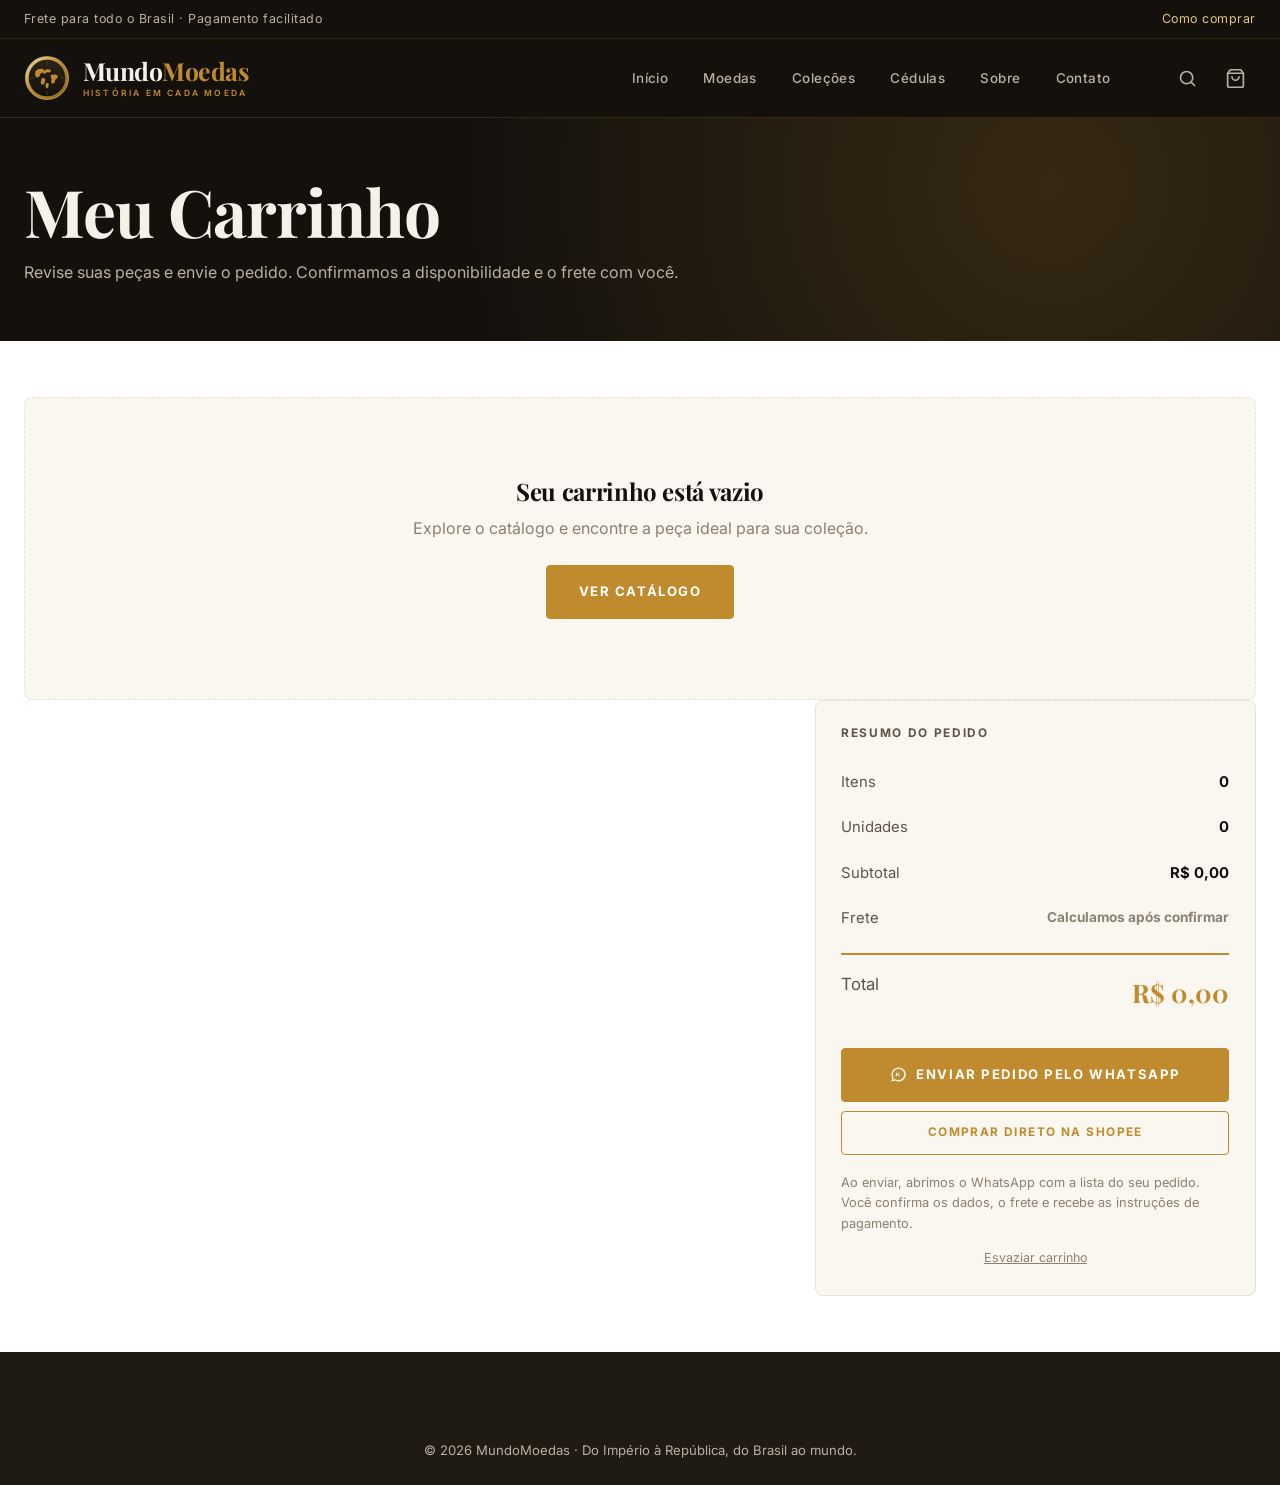
==== carrinho.html @ 14a1c837 "MundoMoedas: novo site completo (identidade visual, catalogo, carrinho, SEO)" ====
<!DOCTYPE html>
<html lang="pt-BR">
<head>
<meta charset="UTF-8">
<meta name="viewport" content="width=device-width, initial-scale=1.0">
<title>Meu Carrinho — MundoMoedas</title>
<meta name="description" content="Revise suas peças selecionadas e envie seu pedido pelo WhatsApp.">
<meta name="robots" content="noindex, follow">
<link rel="icon" href="assets/images/logo.svg" type="image/svg+xml">
<link rel="stylesheet" href="css/style.css">
<link rel="preconnect" href="https://fonts.googleapis.com">
<link rel="preconnect" href="https://fonts.gstatic.com" crossorigin>
<link href="https://fonts.googleapis.com/css2?family=Playfair+Display:wght@400;600;700;800&family=Inter:wght@400;500;600;700&display=swap" rel="stylesheet">
<style>
  .cart-wrap { display:grid; grid-template-columns: 1.7fr 1fr; gap:2.5rem; align-items:start; }
  @media (max-width:900px){ .cart-wrap { grid-template-columns:1fr; } }

  .ci { display:grid; grid-template-columns:110px 1fr auto; gap:1.25rem; padding:1.25rem 0; border-bottom:1px solid var(--border); align-items:center; }
  @media (max-width:600px){ .ci { grid-template-columns:80px 1fr; } .ci__p { grid-column:1/-1; display:flex; justify-content:space-between; align-items:center; gap:1rem; } }

  .ci__img { width:110px; height:110px; background:var(--cream); border:1px solid var(--border); border-radius:var(--radius); overflow:hidden; }
  .ci__img img { width:100%; height:100%; object-fit:cover; }
  @media (max-width:600px){ .ci__img { width:80px; height:80px; } }

  .ci__name { font-size:1rem; font-weight:600; color:var(--ink); line-height:1.4; margin-bottom:.35rem; }
  .ci__var { font-size:.82rem; color:var(--muted); margin-bottom:.5rem; }
  .ci__price { font-family:var(--font-display); font-size:1.25rem; font-weight:700; color:var(--ink); }
  .ci__sub { font-size:.8rem; color:var(--muted); margin-top:.15rem; }

  .qtd { display:inline-flex; border:1.5px solid var(--border); border-radius:var(--radius); overflow:hidden; }
  .qtd button { width:36px; height:38px; display:grid; place-items:center; font-size:1.15rem; color:var(--text-soft); }
  .qtd button:hover:not(:disabled){ background:var(--cream-2); color:var(--gold-main); }
  .qtd button:disabled{ opacity:.3; cursor:not-allowed; }
  .qtd input { width:48px; text-align:center; border:none; border-left:1.5px solid var(--border); border-right:1.5px solid var(--border); font-weight:700; height:38px; }
  .qtd input::-webkit-outer-spin-button,.qtd input::-webkit-inner-spin-button{ -webkit-appearance:none; margin:0; }
  .qtd input[type=number]{ -moz-appearance:textfield; }

  .rm { font-size:.78rem; color:var(--muted); text-decoration:underline; margin-top:.5rem; display:inline-block; }
  .rm:hover { color:var(--danger); }

  .resumo { background:var(--cream); border:1px solid var(--border); border-radius:var(--radius-lg); padding:1.6rem; position:sticky; top:100px; }
  @media (max-width:900px){ .resumo { position:static; } }
  .resumo h3 { font-family:var(--font-body); font-size:.74rem; font-weight:700; letter-spacing:.14em; text-transform:uppercase; margin-bottom:1.25rem; color:var(--text-soft); }
  .linha { display:flex; justify-content:space-between; gap:1rem; padding:.65rem 0; font-size:.93rem; color:var(--text-soft); }
  .linha strong { color:var(--ink); }
  .linha--total { border-top:2px solid var(--gold-main); margin-top:.75rem; padding-top:1rem; font-size:1.05rem; }
  .linha--total strong { font-family:var(--font-display); font-size:1.6rem; color:var(--gold-main); }
</style>
</head>
<body>

<div class="topbar">
  <div class="wrap topbar__in">
    <span>Frete para todo o Brasil &middot; Pagamento facilitado</span>
    <span><a href="como-comprar.html">Como comprar</a></span>
  </div>
</div>

<header class="header">
  <div class="wrap header__in">
    <a href="index.html" class="logo" aria-label="MundoMoedas — página inicial">
      <img src="assets/images/logo.svg" alt="" class="logo__mark" width="46" height="46">
      <span class="logo__text">
        <span class="logo__name">Mundo<span>Moedas</span></span>
        <span class="logo__tag">História em cada moeda</span>
      </span>
    </a>
    <nav class="nav" data-nav aria-label="Navegação principal">
      <a href="index.html">Início</a>
      <a href="catalogo.html">Moedas</a>
      <a href="catalogo.html?cat=colecoes">Coleções</a>
      <a href="catalogo.html?cat=cedulas">Cédulas</a>
      <a href="sobre.html">Sobre</a>
      <a href="contato.html">Contato</a>
    </nav>
    <div class="header__actions">
      <a href="catalogo.html" class="icon-btn" aria-label="Buscar produtos">
        <svg viewBox="0 0 24 24" fill="none" stroke="currentColor" stroke-width="1.9" stroke-linecap="round"><circle cx="11" cy="11" r="7"/><path d="m20 20-3.5-3.5"/></svg>
      </a>
      <a href="carrinho.html" class="icon-btn" aria-label="Carrinho">
        <svg viewBox="0 0 24 24" fill="none" stroke="currentColor" stroke-width="1.9" stroke-linecap="round" stroke-linejoin="round"><path d="M6 2 3 6v14a2 2 0 0 0 2 2h14a2 2 0 0 0 2-2V6l-3-4z"/><path d="M3 6h18"/><path d="M16 10a4 4 0 0 1-8 0"/></svg>
        <span class="cart-count" data-cart-count hidden>0</span>
      </a>
      <button class="burger" data-burger aria-label="Abrir menu" aria-expanded="false">
        <svg viewBox="0 0 24 24" fill="none" stroke="currentColor" stroke-width="2" stroke-linecap="round"><path d="M3 6h18M3 12h18M3 18h18"/></svg>
      </button>
    </div>
  </div>
</header>

<section class="pagehead">
  <div class="wrap">
    <h1>Meu Carrinho</h1>
    <p>Revise suas peças e envie o pedido. Confirmamos a disponibilidade e o frete com você.</p>
  </div>
</section>

<main class="section section--tight">
  <div class="wrap">
    <div id="vazio" hidden class="empty">
      <h3>Seu carrinho está vazio</h3>
      <p>Explore o catálogo e encontre a peça ideal para sua coleção.</p>
      <a href="catalogo.html" class="btn btn--gold">Ver catálogo</a>
    </div>

    <div class="cart-wrap" id="cheio" hidden>
      <div id="itens"></div>

      <aside class="resumo">
        <h3>Resumo do pedido</h3>
        <div class="linha"><span>Itens</span><strong id="rItens">0</strong></div>
        <div class="linha"><span>Unidades</span><strong id="rUn">0</strong></div>
        <div class="linha"><span>Subtotal</span><strong id="rSub">R$ 0,00</strong></div>
        <div class="linha"><span>Frete</span><strong style="font-size:.85rem;color:var(--muted)">Calculamos após confirmar</strong></div>
        <div class="linha linha--total"><span>Total</span><strong id="rTot">R$ 0,00</strong></div>

        <button class="btn btn--gold btn--block" id="enviar" style="margin-top:1.5rem">
          <svg width="17" height="17" viewBox="0 0 24 24" fill="currentColor"><path d="M12 2a10 10 0 0 0-8.6 15L2 22l5.2-1.4A10 10 0 1 0 12 2zm0 2a8 8 0 1 1-4.2 14.8l-.4-.2-3 .8.8-2.9-.2-.4A8 8 0 0 1 12 4z"/><path d="M8.5 9.5h1.2l.8 2 2.2-2h1.5l-2.6 2.4 2.8 2.6h-1.6l-2.3-2.2-1 2.2H7.9l.6-4z"/></svg>
          Enviar pedido pelo WhatsApp
        </button>

        <a href="${LOJA.shopee}" id="shopeeLink" target="_blank" rel="noopener" class="btn btn--outline btn--block btn--sm" style="margin-top:.6rem">
          Comprar direto na Shopee
        </a>

        <p style="font-size:.8rem;color:var(--muted);margin-top:1.1rem;line-height:1.6">
          Ao enviar, abrimos o WhatsApp com a lista do seu pedido. Você confirma os dados,
          o frete e recebe as instruções de pagamento.
        </p>

        <button id="limpar" style="width:100%;margin-top:.85rem;font-size:.78rem;color:var(--muted);text-decoration:underline">
          Esvaziar carrinho
        </button>
      </aside>
    </div>
  </div>
</main>

<footer class="footer">
  <div class="wrap">
    <div class="footer__bottom" style="border:none;justify-content:center">
      <span>© <span id="ano"></span> MundoMoedas &middot; Do Império à República, do Brasil ao mundo.</span>
    </div>
  </div>
</footer>

<script src="js/app.js"></script>
<script>
document.getElementById('ano').textContent = new Date().getFullYear();
document.getElementById('shopeeLink').href = LOJA.shopee;

function render() {
  const itens = Cart.read();
  const vazio = document.getElementById('vazio');
  const cheio = document.getElementById('cheio');

  if (!itens.length) {
    vazio.hidden = false;
    cheio.hidden = true;
    return;
  }
  vazio.hidden = true;
  cheio.hidden = false;

  document.getElementById('itens').innerHTML = itens.map(i => `
    <div class="ci">
      <div class="ci__img">
        <img src="${i.imagem}" alt="${escapeHTML(i.nome)}" onerror="this.src='assets/images/placeholder.svg'">
      </div>
      <div>
        <div class="ci__name">${escapeHTML(i.nome)}</div>
        <div class="ci__var">Variação: ${escapeHTML(i.variacaoNome)}</div>
        <div class="ci__price">${brl(i.preco)}</div>
        <div class="ci__sub">${brl(i.preco * i.qtd)} no total</div>
      </div>
      <div class="ci__p">
        <div>
          <div class="qtd">
            <button type="button" data-dec="${i.key}" ${i.qtd <= 1 ? 'disabled' : ''} aria-label="Diminuir">−</button>
            <input type="number" value="${i.qtd}" min="1" data-qtd="${i.key}" aria-label="Quantidade">
            <button type="button" data-inc="${i.key}" aria-label="Aumentar">+</button>
          </div>
          <button type="button" class="rm" data-rm="${i.key}">Remover</button>
        </div>
      </div>
    </div>`).join('');

  document.getElementById('rItens').textContent = itens.length;
  document.getElementById('rUn').textContent    = Cart.count();
  document.getElementById('rSub').textContent    = brl(Cart.total());
  document.getElementById('rTot').textContent    = brl(Cart.total());

  // Eventos
  document.querySelectorAll('[data-inc]').forEach(b =>
    b.addEventListener('click', () => {
      const it = itens.find(x => x.key === b.dataset.inc);
      Cart.setQtd(b.dataset.inc, it.qtd + 1);
      render();
    }));

  document.querySelectorAll('[data-dec]').forEach(b =>
    b.addEventListener('click', () => {
      const it = itens.find(x => x.key === b.dataset.dec);
      Cart.setQtd(b.dataset.dec, it.qtd - 1);
      render();
    }));

  document.querySelectorAll('[data-qtd]').forEach(inp =>
    inp.addEventListener('change', () => {
      let v = parseInt(inp.value, 10);
      if (isNaN(v) || v < 1) v = 1;
      Cart.setQtd(inp.dataset.qtd, v);
      render();
    }));

  document.querySelectorAll('[data-rm]').forEach(b =>
    b.addEventListener('click', () => {
      Cart.remove(b.dataset.rm);
      Toast.show('Item removido');
      render();
    }));
}

document.getElementById('enviar').addEventListener('click', () => Cart.pedido());
document.getElementById('limpar').addEventListener('click', () => {
  if (!Cart.count()) return;
  Cart.clear();
  Toast.show('Carrinho esvaziado');
  render();
});

render();
</script>
</body>
</html>
---- css/style.css ----
/* ============================================================
   MundoMoedas - Design System
   "História em cada moeda"
   Baseado na identidade visual de referência
   ============================================================ */

:root {
  /* Dourados / Bronze */
  --gold:        #B8860B;
  --gold-main:   #C08B2E;
  --gold-light:  #E3C77A;
  --gold-pale:   #F0E0BC;
  --bronze:      #8A6318;

  /* Neutros quentes */
  --ink:         #14110D;
  --ink-soft:    #1F1A12;
  --ink-2:       #2A2318;
  --cream:       #FAF7F0;
  --cream-2:     #F2EDE3;
  --white:       #FFFFFF;

  /* Texto */
  --text:        #2A241C;
  --text-soft:   #5C544A;
  --muted:       #8A8074;
  --on-dark:     #F5F1E8;
  --on-dark-mut: #B9B0A2;

  /* Bordas */
  --border:      #E8E2D6;
  --border-dark: rgba(212,175,55,.18);

  /* Status */
  --ok:          #2E7D4F;
  --warn:        #B8860B;
  --danger:      #A33A2A;

  /* Tipografia */
  --font-display: 'Playfair Display', Georgia, 'Times New Roman', serif;
  --font-body:    'Inter', -apple-system, BlinkMacSystemFont, 'Segoe UI', Roboto, sans-serif;

  /* Layout */
  --wrap:        1280px;
  --radius:      4px;
  --radius-lg:   8px;
  --shadow-sm:   0 1px 3px rgba(20,17,13,.06);
  --shadow:      0 4px 16px rgba(20,17,13,.08);
  --shadow-lg:   0 12px 40px rgba(20,17,13,.14);
}

/* ---------- Reset ---------- */
*, *::before, *::after { box-sizing: border-box; }
* { margin: 0; padding: 0; }

html { scroll-behavior: smooth; -webkit-text-size-adjust: 100%; }

body {
  font-family: var(--font-body);
  font-size: 16px;
  line-height: 1.65;
  color: var(--text);
  background: var(--white);
  -webkit-font-smoothing: antialiased;
  overflow-x: hidden;
}

img, picture, svg { display: block; max-width: 100%; }
a { color: inherit; text-decoration: none; }
button, input, select, textarea { font: inherit; color: inherit; }
button { cursor: pointer; background: none; border: none; }
ul, ol { list-style: none; }

:focus-visible {
  outline: 2px solid var(--gold-main);
  outline-offset: 3px;
  border-radius: 2px;
}

/* ---------- Tipografia ---------- */
h1, h2, h3, h4 {
  font-family: var(--font-display);
  font-weight: 700;
  line-height: 1.12;
  letter-spacing: -.015em;
  color: var(--ink);
}
h1 { font-size: clamp(2.2rem, 5.5vw, 4.1rem); }
h2 { font-size: clamp(1.8rem, 3.6vw, 2.75rem); }
h3 { font-size: clamp(1.15rem, 2vw, 1.5rem); }

.gold { color: var(--gold-main); }

/* "Label" pequeno em caps — usado como eyebrow */
.eyebrow {
  display: inline-block;
  font-family: var(--font-body);
  font-size: .74rem;
  font-weight: 700;
  letter-spacing: .18em;
  text-transform: uppercase;
  color: var(--gold-main);
  margin-bottom: .9rem;
}

.lead {
  font-size: 1.075rem;
  color: var(--text-soft);
  line-height: 1.75;
}

/* ---------- Layout ---------- */
.wrap {
  width: 100%;
  max-width: var(--wrap);
  margin-inline: auto;
  padding-inline: 1.5rem;
}
@media (max-width: 640px) { .wrap { padding-inline: 1.1rem; } }

.section { padding: 5.5rem 0; }
.section--tight { padding: 3.5rem 0; }
.section--cream { background: var(--cream); }

@media (max-width: 768px) {
  .section { padding: 3.5rem 0; }
}

/* ---------- Botões ---------- */
.btn {
  display: inline-flex;
  align-items: center;
  justify-content: center;
  gap: .6rem;
  padding: .95rem 2rem;
  font-family: var(--font-body);
  font-size: .82rem;
  font-weight: 700;
  letter-spacing: .12em;
  text-transform: uppercase;
  border-radius: var(--radius);
  border: 1.5px solid transparent;
  transition: all .28s cubic-bezier(.4,0,.2,1);
  white-space: nowrap;
}

.btn--gold {
  background: var(--gold-main);
  color: var(--white);
  border-color: var(--gold-main);
}
.btn--gold:hover {
  background: var(--bronze);
  border-color: var(--bronze);
  transform: translateY(-2px);
  box-shadow: 0 10px 26px rgba(184,134,11,.3);
}

.btn--outline {
  border-color: var(--gold-main);
  color: var(--gold-main);
  background: transparent;
}
.btn--outline:hover { background: var(--gold-main); color: var(--white); }

.btn--ghost-light {
  border-color: rgba(212,175,55,.5);
  color: var(--gold-light);
}
.btn--ghost-light:hover { background: rgba(212,175,55,.12); }

.btn--dark {
  background: var(--ink);
  color: var(--on-dark);
}
.btn--dark:hover { background: var(--ink-2); transform: translateY(-2px); }

.btn--block { width: 100%; }
.btn--sm { padding: .7rem 1.3rem; font-size: .74rem; }

/* ---------- Topo / Header ---------- */
.topbar {
  background: var(--ink);
  color: var(--on-dark-mut);
  font-size: .78rem;
  letter-spacing: .04em;
  border-bottom: 1px solid rgba(212,175,55,.14);
}
.topbar__in {
  display: flex;
  align-items: center;
  justify-content: space-between;
  gap: 1rem;
  min-height: 38px;
}
.topbar a { color: var(--gold-light); }
.topbar a:hover { color: var(--gold-pale); }

.header {
  background: var(--ink);
  position: sticky;
  top: 0;
  z-index: 200;
  border-bottom: 1px solid rgba(212,175,55,.16);
}
.header__in {
  display: flex;
  align-items: center;
  gap: 2rem;
  min-height: 78px;
}

/* Logo */
.logo { display: flex; align-items: center; gap: .8rem; flex-shrink: 0; }
.logo__mark { width: 46px; height: 46px; flex-shrink: 0; }
.logo__text { display: flex; flex-direction: column; line-height: 1; }
.logo__name {
  font-family: var(--font-display);
  font-size: 1.55rem;
  font-weight: 700;
  color: var(--on-dark);
  letter-spacing: -.02em;
}
.logo__name span { color: var(--gold-main); }
.logo__tag {
  font-size: .53rem;
  letter-spacing: .26em;
  text-transform: uppercase;
  color: var(--gold-main);
  margin-top: .3rem;
  font-weight: 600;
}

/* Navegação */
.nav { display: flex; align-items: center; gap: 2.2rem; margin-left: auto; }
.nav a {
  font-size: .84rem;
  font-weight: 500;
  letter-spacing: .03em;
  color: var(--on-dark-mut);
  padding: .5rem 0;
  position: relative;
  transition: color .25s;
}
.nav a::after {
  content: '';
  position: absolute;
  left: 0; bottom: 0;
  width: 0; height: 1.5px;
  background: var(--gold-main);
  transition: width .3s ease;
}
.nav a:hover { color: var(--on-dark); }
.nav a:hover::after,
.nav a[aria-current="page"]::after { width: 100%; }
.nav a[aria-current="page"] { color: var(--gold-light); }

/* Ações */
.header__actions { display: flex; align-items: center; gap: .35rem; margin-left: auto; }
.nav + .header__actions { margin-left: 1.5rem; }

.icon-btn {
  position: relative;
  width: 42px; height: 42px;
  display: grid;
  place-items: center;
  border-radius: var(--radius);
  color: var(--on-dark-mut);
  transition: color .25s, background .25s;
}
.icon-btn:hover { color: var(--gold-light); background: rgba(212,175,55,.1); }
.icon-btn svg { width: 21px; height: 21px; }

.cart-count {
  position: absolute;
  top: 5px; right: 3px;
  min-width: 17px; height: 17px;
  padding: 0 4px;
  border-radius: 999px;
  background: var(--gold-main);
  color: var(--ink);
  font-size: .62rem;
  font-weight: 800;
  display: grid;
  place-items: center;
  line-height: 1;
}
.cart-count[hidden] { display: none; }

/* Menu mobile */
.burger { display: none; }
@media (max-width: 980px) {
  .nav {
    position: fixed;
    inset: 78px 0 auto 0;
    flex-direction: column;
    align-items: stretch;
    gap: 0;
    background: var(--ink-soft);
    border-bottom: 1px solid rgba(212,175,55,.2);
    padding: .5rem 1.5rem 1.25rem;
    transform: translateY(-120%);
    transition: transform .32s ease;
    margin-left: 0;
    max-height: calc(100vh - 78px);
    overflow-y: auto;
  }
  .nav.is-open { transform: translateY(0); }
  .nav a {
    padding: .95rem 0;
    border-bottom: 1px solid rgba(212,175,55,.1);
    font-size: .95rem;
  }
  .burger {
    display: grid;
    place-items: center;
    width: 42px; height: 42px;
    color: var(--on-dark);
    order: 3;
  }
  .header__actions { margin-left: auto; }
}

/* ---------- Hero ---------- */
.hero {
  position: relative;
  background: var(--ink);
  color: var(--on-dark);
  overflow: hidden;
  isolation: isolate;
}
.hero::before {
  content: '';
  position: absolute;
  inset: 0;
  background:
    radial-gradient(circle at 78% 42%, rgba(192,139,46,.24), transparent 55%),
    radial-gradient(circle at 12% 88%, rgba(138,99,24,.18), transparent 50%);
  z-index: -1;
}
.hero__in {
  display: grid;
  grid-template-columns: 1fr 1fr;
  align-items: center;
  gap: 3.5rem;
  min-height: 620px;
  padding: 4.5rem 0;
}
.hero__title {
  color: var(--on-dark);
  margin-bottom: 1.4rem;
}
.hero__title span { color: var(--gold-main); }
.hero__sub {
  font-size: 1.18rem;
  color: var(--on-dark-mut);
  max-width: 30rem;
  margin-bottom: 1.1rem;
  line-height: 1.6;
}
.hero__note { font-size: .95rem; color: var(--muted); max-width: 27rem; margin-bottom: 2.2rem; }
.hero__cta { display: flex; gap: 1rem; flex-wrap: wrap; }

/* Lado direito: moeda em destaque */
.hero__art { position: relative; display: grid; place-items: center; }
.hero__coin {
  width: min(400px, 82%);
  aspect-ratio: 1;
  border-radius: 50%;
  background:
    radial-gradient(circle at 34% 28%, #F3DCA6, #C08B2E 42%, #8A6318 74%, #5C430F);
  box-shadow:
    0 0 0 3px rgba(212,175,55,.28),
    0 0 0 14px rgba(20,17,13,.55),
    0 0 0 16px rgba(212,175,55,.18),
    0 30px 70px rgba(0,0,0,.55);
  display: grid;
  place-items: center;
  position: relative;
  animation: floaty 7s ease-in-out infinite;
}
.hero__coin::after {
  content: '';
  position: absolute;
  inset: 9%;
  border-radius: 50%;
  border: 1.5px solid rgba(92,67,15,.45);
  box-shadow: inset 0 0 26px rgba(92,67,15,.3);
}
.hero__coin-txt {
  font-family: var(--font-display);
  font-size: clamp(2.4rem, 6vw, 3.5rem);
  color: #6B4E12;
  text-shadow: 0 1px 0 rgba(255,255,255,.28);
  letter-spacing: -.02em;
  z-index: 1;
}
.hero__coin-yr {
  position: absolute;
  bottom: 21%;
  font-family: var(--font-display);
  font-size: 1.3rem;
  color: #6B4E12;
  z-index: 1;
  letter-spacing: .1em;
}

@keyframes floaty {
  0%, 100% { transform: translateY(0); }
  50%      { transform: translateY(-14px); }
}
@media (prefers-reduced-motion: reduce) {
  .hero__coin { animation: none; }
}

/* Faixa vertical de texto à direita do hero */
.hero__aside {
  position: absolute;
  right: 2.5rem;
  top: 50%;
  transform: translateY(-50%);
  border-left: 2px solid var(--gold-main);
  padding-left: 1.3rem;
  max-width: 15rem;
}
.hero__aside p {
  font-size: 1.02rem;
  line-height: 1.5;
  color: var(--on-dark);
  text-transform: uppercase;
  letter-spacing: .09em;
  font-weight: 600;
}
@media (max-width: 1180px) { .hero__aside { display: none; } }

@media (max-width: 900px) {
  .hero__in { grid-template-columns: 1fr; min-height: 0; gap: 2.5rem; padding: 3.5rem 0; }
  .hero__art { order: -1; }
  .hero__coin { width: min(240px, 62%); }
}

/* ---------- Barra de categorias ---------- */
.catbar { background: var(--cream); border-bottom: 1px solid var(--border); }
.catbar__grid {
  display: grid;
  grid-template-columns: repeat(5, 1fr);
}
.catbar__item {
  display: flex;
  flex-direction: column;
  align-items: center;
  gap: .7rem;
  padding: 2.2rem 1rem;
  text-align: center;
  border-right: 1px solid var(--border);
  transition: background .25s;
}
.catbar__item:last-child { border-right: none; }
.catbar__item:hover { background: var(--cream-2); }
.catbar__item svg {
  width: 34px; height: 34px;
  color: var(--gold-main);
  stroke-width: 1.4;
  transition: transform .3s;
}
.catbar__item:hover svg { transform: translateY(-3px); }
.catbar__item strong { font-size: .93rem; font-weight: 700; color: var(--ink); }
.catbar__item span { font-size: .78rem; color: var(--muted); }

@media (max-width: 900px) {
  .catbar__grid { grid-template-columns: repeat(2, 1fr); }
  .catbar__item { border-bottom: 1px solid var(--border); }
  .catbar__item:nth-child(2n) { border-right: none; }
}
@media (max-width: 480px) {
  .catbar__grid { grid-template-columns: 1fr; }
  .catbar__item { border-right: none; }
}

/* ---------- Cabeçalho de seção ---------- */
.sechead {
  display: flex;
  align-items: flex-end;
  justify-content: space-between;
  gap: 2rem;
  margin-bottom: 2.75rem;
  flex-wrap: wrap;
}
.sechead__title { max-width: 34rem; }

.link-more {
  display: inline-flex;
  align-items: center;
  gap: .6rem;
  font-size: .78rem;
  font-weight: 700;
  letter-spacing: .14em;
  text-transform: uppercase;
  color: var(--text);
  padding-bottom: .45rem;
  border-bottom: 1.5px solid var(--gold-main);
  transition: gap .28s, color .28s;
  white-space: nowrap;
}
.link-more:hover { gap: 1rem; color: var(--gold-main); }

/* ---------- Cartão de produto ---------- */
.grid-prod {
  display: grid;
  grid-template-columns: repeat(auto-fill, minmax(255px, 1fr));
  gap: 1.75rem;
}

.card {
  background: var(--white);
  border: 1px solid var(--border);
  border-radius: var(--radius-lg);
  overflow: hidden;
  display: flex;
  flex-direction: column;
  transition: transform .3s cubic-bezier(.4,0,.2,1), box-shadow .3s, border-color .3s;
}
.card:hover {
  transform: translateY(-5px);
  box-shadow: var(--shadow-lg);
  border-color: rgba(192,139,46,.35);
}

.card__media {
  position: relative;
  aspect-ratio: 1;
  background: var(--cream);
  overflow: hidden;
}
.card__media img {
  width: 100%; height: 100%;
  object-fit: cover;
  transition: transform .55s cubic-bezier(.4,0,.2,1);
}
.card:hover .card__media img { transform: scale(1.06); }

.card__flag {
  position: absolute;
  top: .75rem; left: .75rem;
  padding: .3rem .65rem;
  font-size: .64rem;
  font-weight: 800;
  letter-spacing: .1em;
  text-transform: uppercase;
  border-radius: 2px;
  background: var(--ink);
  color: var(--gold-light);
}
.card__flag--out { background: var(--danger); color: #fff; }
.card__flag--new { background: var(--gold-main); color: var(--ink); }

.card__body {
  padding: 1.15rem 1.25rem 1.35rem;
  display: flex;
  flex-direction: column;
  flex: 1;
  gap: .55rem;
}
.card__cat {
  font-size: .66rem;
  font-weight: 700;
  letter-spacing: .13em;
  text-transform: uppercase;
  color: var(--gold-main);
}
.card__name {
  font-family: var(--font-display);
  font-size: 1.02rem;
  line-height: 1.35;
  font-weight: 600;
  color: var(--ink);
  display: -webkit-box;
  -webkit-line-clamp: 3;
  -webkit-box-orient: vertical;
  overflow: hidden;
  min-height: 4.1em;
}
.card__price {
  font-family: var(--font-display);
  font-size: 1.4rem;
  font-weight: 700;
  color: var(--ink);
  margin-top: auto;
}
.card__stock { font-size: .78rem; font-weight: 600; }
.card__stock--ok { color: var(--ok); }
.card__stock--low { color: var(--warn); }
.card__stock--out { color: var(--danger); }
.card__actions { margin-top: .35rem; }

/* ---------- Faixa de selos ---------- */
.trustbar { background: var(--ink); color: var(--on-dark); }
.trustbar__grid {
  display: grid;
  grid-template-columns: repeat(4, 1fr);
  gap: 2rem;
  padding: 3rem 0;
}
.trust__item { display: flex; gap: 1.1rem; align-items: flex-start; }
.trust__item svg { width: 30px; height: 30px; color: var(--gold-main); flex-shrink: 0; stroke-width: 1.5; }
.trust__item strong { display: block; font-size: .95rem; color: var(--on-dark); margin-bottom: .2rem; }
.trust__item span { font-size: .82rem; color: var(--on-dark-mut); line-height: 1.5; }

@media (max-width: 900px) { .trustbar__grid { grid-template-columns: repeat(2, 1fr); } }
@media (max-width: 520px) { .trustbar__grid { grid-template-columns: 1fr; } }

/* ---------- CTA final ---------- */
.cta {
  background: var(--ink);
  color: var(--on-dark);
  position: relative;
  overflow: hidden;
  isolation: isolate;
}
.cta::before {
  content: '';
  position: absolute;
  inset: 0;
  background:
    radial-gradient(circle at 88% 55%, rgba(192,139,46,.3), transparent 52%),
    radial-gradient(circle at 5% 20%, rgba(138,99,24,.2), transparent 45%);
  z-index: -1;
}
.cta__in {
  display: grid;
  grid-template-columns: 1.15fr 1fr;
  align-items: center;
  gap: 3rem;
  padding: 5rem 0;
}
.cta__title { color: var(--on-dark); margin-bottom: 1rem; }
.cta__title span { color: var(--gold-main); }
.cta__text { color: var(--on-dark-mut); margin-bottom: 2rem; max-width: 28rem; }
@media (max-width: 860px) { .cta__in { grid-template-columns: 1fr; padding: 3.5rem 0; } }

/* ---------- Rodapé ---------- */
.footer {
  background: var(--ink-soft);
  color: var(--on-dark-mut);
  padding: 4rem 0 0;
  font-size: .9rem;
}
.footer__grid {
  display: grid;
  grid-template-columns: 1.5fr 1fr 1fr 1.2fr;
  gap: 3rem;
  padding-bottom: 3rem;
}
.footer h4 {
  font-family: var(--font-body);
  font-size: .76rem;
  font-weight: 700;
  letter-spacing: .16em;
  text-transform: uppercase;
  color: var(--gold-main);
  margin-bottom: 1.2rem;
}
.footer a { color: var(--on-dark-mut); display: block; padding: .35rem 0; transition: color .22s; }
.footer a:hover { color: var(--gold-light); }
.footer__about { max-width: 22rem; margin-top: 1.1rem; line-height: 1.7; }
.footer__bottom {
  border-top: 1px solid rgba(212,175,55,.15);
  padding: 1.5rem 0;
  display: flex;
  justify-content: space-between;
  gap: 1rem;
  flex-wrap: wrap;
  font-size: .82rem;
}
@media (max-width: 860px) { .footer__grid { grid-template-columns: 1fr 1fr; } }
@media (max-width: 520px) { .footer__grid { grid-template-columns: 1fr; } }

/* ---------- Breadcrumb ---------- */
.crumb {
  display: flex;
  align-items: center;
  gap: .5rem;
  font-size: .82rem;
  color: var(--muted);
  padding: 1.1rem 0;
}
.crumb a:hover { color: var(--gold-main); }
.crumb span { color: var(--border); }

/* ---------- Página hero interna ---------- */
.pagehead {
  background: var(--ink);
  color: var(--on-dark);
  padding: 3.5rem 0;
  position: relative;
  overflow: hidden;
  isolation: isolate;
}
.pagehead::before {
  content: '';
  position: absolute;
  inset: 0;
  background: radial-gradient(circle at 82% 30%, rgba(192,139,46,.2), transparent 55%);
  z-index: -1;
}
.pagehead h1 { color: var(--on-dark); }
.pagehead p { color: var(--on-dark-mut); margin-top: .7rem; max-width: 42rem; }

/* ---------- Controles de catálogo ---------- */
.controls {
  background: var(--cream);
  border: 1px solid var(--border);
  border-radius: var(--radius-lg);
  padding: 1.1rem 1.25rem;
  display: grid;
  grid-template-columns: 1.6fr 1fr 1fr 1fr;
  gap: .85rem;
  margin-bottom: 1.75rem;
}
@media (max-width: 860px) { .controls { grid-template-columns: 1fr 1fr; } }
@media (max-width: 520px) { .controls { grid-template-columns: 1fr; } }

.field { position: relative; }
.field input, .field select {
  width: 100%;
  padding: .78rem 1rem;
  font-size: .92rem;
  background: var(--white);
  border: 1px solid var(--border);
  border-radius: var(--radius);
  transition: border-color .22s, box-shadow .22s;
}
.field input:focus, .field select:focus {
  outline: none;
  border-color: var(--gold-main);
  box-shadow: 0 0 0 3px rgba(192,139,46,.14);
}
.field select { cursor: pointer; appearance: none;
  background-image: url("data:image/svg+xml,%3Csvg xmlns='http://www.w3.org/2000/svg' viewBox='0 0 24 24' fill='none' stroke='%238A6318' stroke-width='2'%3E%3Cpath d='M6 9l6 6 6-6'/%3E%3C/svg%3E");
  background-repeat: no-repeat;
  background-position: right .9rem center;
  background-size: 15px;
  padding-right: 2.4rem;
}

.result-bar {
  display: flex;
  align-items: center;
  justify-content: space-between;
  gap: 1rem;
  margin-bottom: 1.5rem;
  font-size: .88rem;
  color: var(--muted);
  flex-wrap: wrap;
}
.result-bar strong { color: var(--text); }

.chips { display: flex; gap: .5rem; flex-wrap: wrap; margin-bottom: 1.5rem; }
.chip {
  display: inline-flex;
  align-items: center;
  gap: .45rem;
  padding: .42rem .85rem;
  font-size: .8rem;
  background: var(--cream-2);
  border: 1px solid var(--border);
  border-radius: 999px;
  color: var(--text-soft);
  transition: all .22s;
}
.chip:hover { border-color: var(--gold-main); color: var(--gold-main); }
.chip.is-on { background: var(--gold-main); border-color: var(--gold-main); color: var(--white); }

/* ---------- Estados ---------- */
.empty {
  text-align: center;
  padding: 5rem 1.5rem;
  border: 1px dashed var(--border);
  border-radius: var(--radius-lg);
  background: var(--cream);
}
.empty h3 { margin-bottom: .6rem; }
.empty p { color: var(--muted); margin-bottom: 1.5rem; }

.skeleton {
  background: linear-gradient(90deg, var(--cream-2) 25%, #E9E2D4 50%, var(--cream-2) 75%);
  background-size: 200% 100%;
  animation: shimmer 1.4s infinite;
  border-radius: var(--radius);
}
@keyframes shimmer { to { background-position: -200% 0; } }

.sr-only {
  position: absolute; width: 1px; height: 1px;
  padding: 0; margin: -1px; overflow: hidden;
  clip: rect(0,0,0,0); white-space: nowrap; border: 0;
}

/* ---------- Toast ---------- */
.toast {
  position: fixed;
  right: 1.5rem; bottom: 1.5rem;
  z-index: 999;
  background: var(--ink);
  color: var(--on-dark);
  padding: 1rem 1.35rem;
  border-radius: var(--radius);
  border-left: 3px solid var(--gold-main);
  box-shadow: var(--shadow-lg);
  font-size: .9rem;
  display: flex;
  align-items: center;
  gap: .8rem;
  max-width: 22rem;
  transform: translateY(140%);
  opacity: 0;
  transition: transform .35s cubic-bezier(.4,0,.2,1), opacity .3s;
}
.toast.is-on { transform: translateY(0); opacity: 1; }
.toast svg { width: 19px; height: 19px; color: var(--gold-main); flex-shrink: 0; }

@media (max-width: 520px) {
  .toast { right: 1rem; left: 1rem; bottom: 1rem; max-width: none; }
}
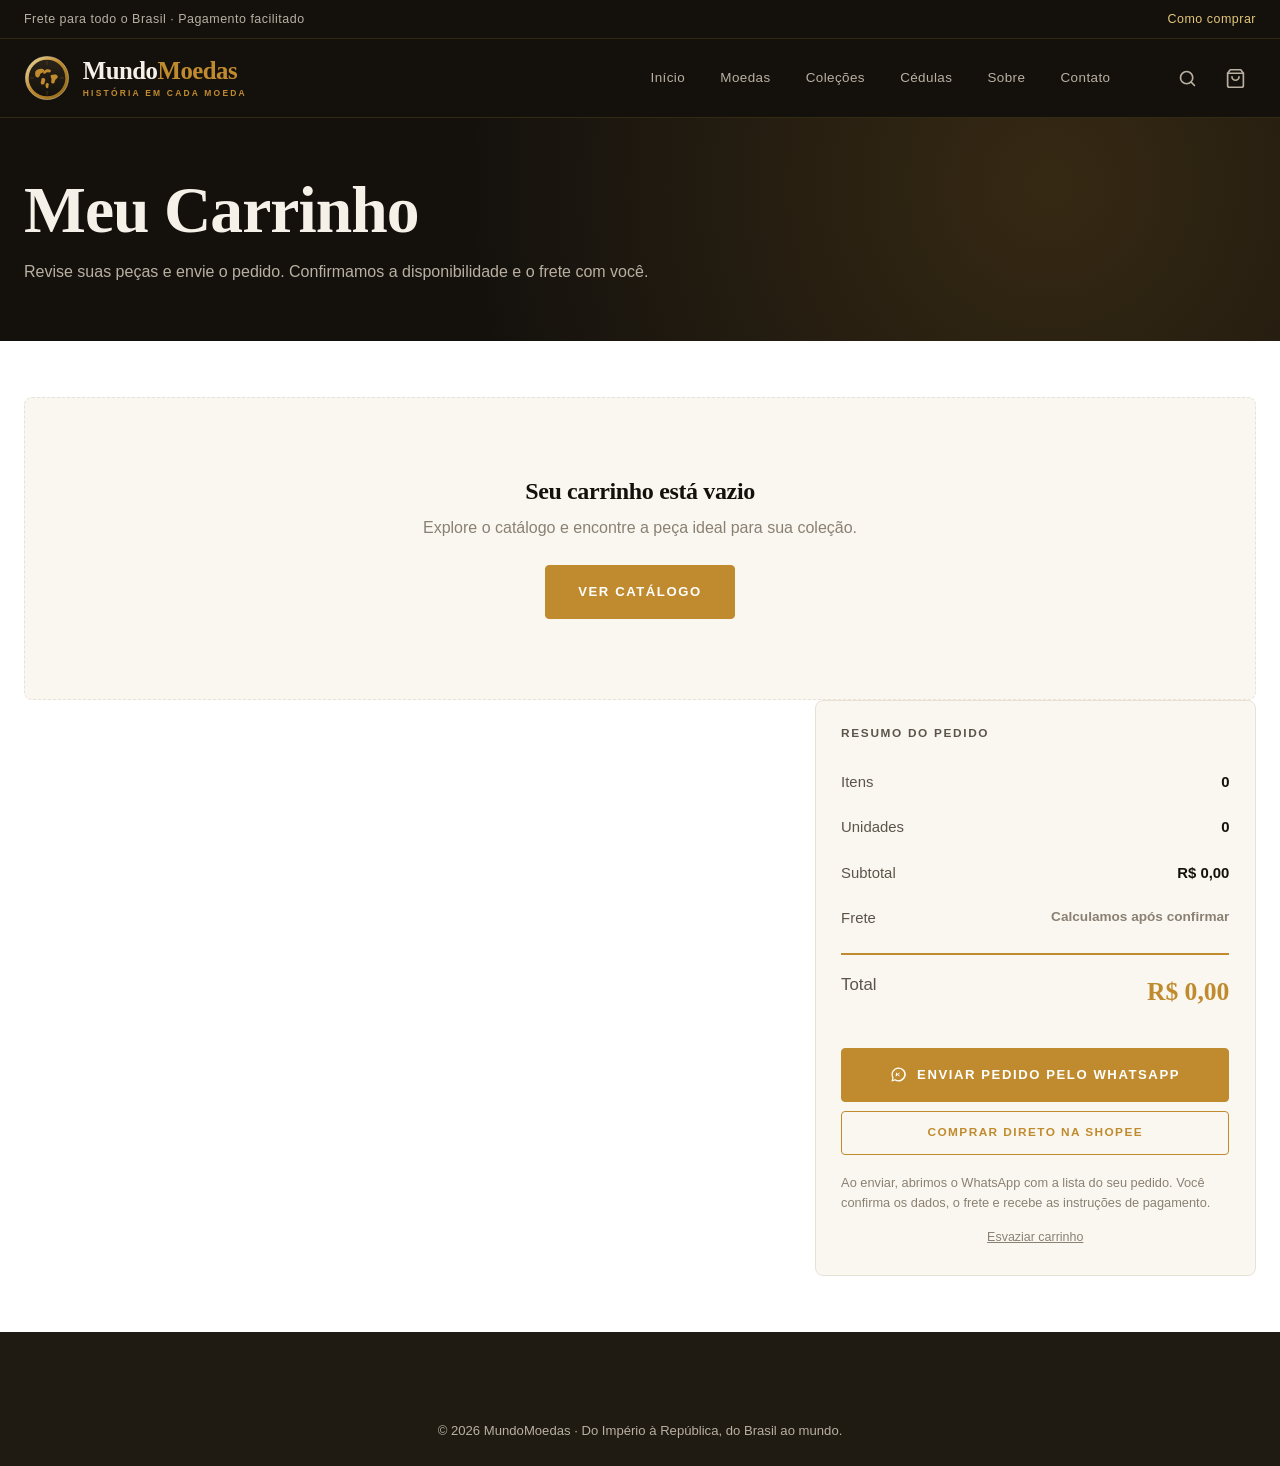
==== commit 6a1c86d1: "Site 100% autossuficiente: fontes locais (self-hosted), zero dependencia externa" ====
--- a/carrinho.html
+++ b/carrinho.html
@@ -7,10 +7,8 @@
 <meta name="description" content="Revise suas peças selecionadas e envie seu pedido pelo WhatsApp.">
 <meta name="robots" content="noindex, follow">
 <link rel="icon" href="assets/images/logo.svg" type="image/svg+xml">
+<link rel="stylesheet" href="css/fonts.css">
 <link rel="stylesheet" href="css/style.css">
-<link rel="preconnect" href="https://fonts.googleapis.com">
-<link rel="preconnect" href="https://fonts.gstatic.com" crossorigin>
-<link href="https://fonts.googleapis.com/css2?family=Playfair+Display:wght@400;600;700;800&family=Inter:wght@400;500;600;700&display=swap" rel="stylesheet">
 <style>
   .cart-wrap { display:grid; grid-template-columns: 1.7fr 1fr; gap:2.5rem; align-items:start; }
   @media (max-width:900px){ .cart-wrap { grid-template-columns:1fr; } }
--- a/css/fonts.css
+++ b/css/fonts.css
@@ -0,0 +1,22 @@
+/* ============================================================
+   MundoMoedas - Tipografia local (self-hosted)
+   Playfair Display + Inter - nenhuma dependencia externa.
+   Subsets: latin e latin-ext (portugues completo)
+   ============================================================ */
+
+@font-face{font-family:'Inter';font-style:normal;font-weight:400;font-display:swap;src:url('../fonts/Inter-400-latinext.woff2') format('woff2');unicode-range:U+0100-02BA, U+02BD-02C5, U+02C7-02CC, U+02CE-02D7, U+02DD-02FF, U+0304, U+0308, U+0329, U+1D00-1DBF, U+1E00-1E9F, U+1EF2-1EFF, U+2020, U+20A0-20AB, U+20AD-20C4, U+2113, U+2C60-2C7F, U+A720-A7FF;}
+@font-face{font-family:'Inter';font-style:normal;font-weight:400;font-display:swap;src:url('../fonts/Inter-400-latin.woff2') format('woff2');unicode-range:U+0000-00FF, U+0131, U+0152-0153, U+02BB-02BC, U+02C6, U+02DA, U+02DC, U+0304, U+0308, U+0329, U+2000-206F, U+20AC, U+2122, U+2191, U+2193, U+2212, U+2215, U+FEFF, U+FFFD;}
+@font-face{font-family:'Inter';font-style:normal;font-weight:500;font-display:swap;src:url('../fonts/Inter-500-latinext.woff2') format('woff2');unicode-range:U+0100-02BA, U+02BD-02C5, U+02C7-02CC, U+02CE-02D7, U+02DD-02FF, U+0304, U+0308, U+0329, U+1D00-1DBF, U+1E00-1E9F, U+1EF2-1EFF, U+2020, U+20A0-20AB, U+20AD-20C4, U+2113, U+2C60-2C7F, U+A720-A7FF;}
+@font-face{font-family:'Inter';font-style:normal;font-weight:500;font-display:swap;src:url('../fonts/Inter-500-latin.woff2') format('woff2');unicode-range:U+0000-00FF, U+0131, U+0152-0153, U+02BB-02BC, U+02C6, U+02DA, U+02DC, U+0304, U+0308, U+0329, U+2000-206F, U+20AC, U+2122, U+2191, U+2193, U+2212, U+2215, U+FEFF, U+FFFD;}
+@font-face{font-family:'Inter';font-style:normal;font-weight:600;font-display:swap;src:url('../fonts/Inter-600-latinext.woff2') format('woff2');unicode-range:U+0100-02BA, U+02BD-02C5, U+02C7-02CC, U+02CE-02D7, U+02DD-02FF, U+0304, U+0308, U+0329, U+1D00-1DBF, U+1E00-1E9F, U+1EF2-1EFF, U+2020, U+20A0-20AB, U+20AD-20C4, U+2113, U+2C60-2C7F, U+A720-A7FF;}
+@font-face{font-family:'Inter';font-style:normal;font-weight:600;font-display:swap;src:url('../fonts/Inter-600-latin.woff2') format('woff2');unicode-range:U+0000-00FF, U+0131, U+0152-0153, U+02BB-02BC, U+02C6, U+02DA, U+02DC, U+0304, U+0308, U+0329, U+2000-206F, U+20AC, U+2122, U+2191, U+2193, U+2212, U+2215, U+FEFF, U+FFFD;}
+@font-face{font-family:'Inter';font-style:normal;font-weight:700;font-display:swap;src:url('../fonts/Inter-700-latinext.woff2') format('woff2');unicode-range:U+0100-02BA, U+02BD-02C5, U+02C7-02CC, U+02CE-02D7, U+02DD-02FF, U+0304, U+0308, U+0329, U+1D00-1DBF, U+1E00-1E9F, U+1EF2-1EFF, U+2020, U+20A0-20AB, U+20AD-20C4, U+2113, U+2C60-2C7F, U+A720-A7FF;}
+@font-face{font-family:'Inter';font-style:normal;font-weight:700;font-display:swap;src:url('../fonts/Inter-700-latin.woff2') format('woff2');unicode-range:U+0000-00FF, U+0131, U+0152-0153, U+02BB-02BC, U+02C6, U+02DA, U+02DC, U+0304, U+0308, U+0329, U+2000-206F, U+20AC, U+2122, U+2191, U+2193, U+2212, U+2215, U+FEFF, U+FFFD;}
+@font-face{font-family:'Playfair Display';font-style:normal;font-weight:400;font-display:swap;src:url('../fonts/PlayfairDisplay-400-latinext.woff2') format('woff2');unicode-range:U+0100-02BA, U+02BD-02C5, U+02C7-02CC, U+02CE-02D7, U+02DD-02FF, U+0304, U+0308, U+0329, U+1D00-1DBF, U+1E00-1E9F, U+1EF2-1EFF, U+2020, U+20A0-20AB, U+20AD-20C4, U+2113, U+2C60-2C7F, U+A720-A7FF;}
+@font-face{font-family:'Playfair Display';font-style:normal;font-weight:400;font-display:swap;src:url('../fonts/PlayfairDisplay-400-latin.woff2') format('woff2');unicode-range:U+0000-00FF, U+0131, U+0152-0153, U+02BB-02BC, U+02C6, U+02DA, U+02DC, U+0304, U+0308, U+0329, U+2000-206F, U+20AC, U+2122, U+2191, U+2193, U+2212, U+2215, U+FEFF, U+FFFD;}
+@font-face{font-family:'Playfair Display';font-style:normal;font-weight:600;font-display:swap;src:url('../fonts/PlayfairDisplay-600-latinext.woff2') format('woff2');unicode-range:U+0100-02BA, U+02BD-02C5, U+02C7-02CC, U+02CE-02D7, U+02DD-02FF, U+0304, U+0308, U+0329, U+1D00-1DBF, U+1E00-1E9F, U+1EF2-1EFF, U+2020, U+20A0-20AB, U+20AD-20C4, U+2113, U+2C60-2C7F, U+A720-A7FF;}
+@font-face{font-family:'Playfair Display';font-style:normal;font-weight:600;font-display:swap;src:url('../fonts/PlayfairDisplay-600-latin.woff2') format('woff2');unicode-range:U+0000-00FF, U+0131, U+0152-0153, U+02BB-02BC, U+02C6, U+02DA, U+02DC, U+0304, U+0308, U+0329, U+2000-206F, U+20AC, U+2122, U+2191, U+2193, U+2212, U+2215, U+FEFF, U+FFFD;}
+@font-face{font-family:'Playfair Display';font-style:normal;font-weight:700;font-display:swap;src:url('../fonts/PlayfairDisplay-700-latinext.woff2') format('woff2');unicode-range:U+0100-02BA, U+02BD-02C5, U+02C7-02CC, U+02CE-02D7, U+02DD-02FF, U+0304, U+0308, U+0329, U+1D00-1DBF, U+1E00-1E9F, U+1EF2-1EFF, U+2020, U+20A0-20AB, U+20AD-20C4, U+2113, U+2C60-2C7F, U+A720-A7FF;}
+@font-face{font-family:'Playfair Display';font-style:normal;font-weight:700;font-display:swap;src:url('../fonts/PlayfairDisplay-700-latin.woff2') format('woff2');unicode-range:U+0000-00FF, U+0131, U+0152-0153, U+02BB-02BC, U+02C6, U+02DA, U+02DC, U+0304, U+0308, U+0329, U+2000-206F, U+20AC, U+2122, U+2191, U+2193, U+2212, U+2215, U+FEFF, U+FFFD;}
+@font-face{font-family:'Playfair Display';font-style:normal;font-weight:800;font-display:swap;src:url('../fonts/PlayfairDisplay-800-latinext.woff2') format('woff2');unicode-range:U+0100-02BA, U+02BD-02C5, U+02C7-02CC, U+02CE-02D7, U+02DD-02FF, U+0304, U+0308, U+0329, U+1D00-1DBF, U+1E00-1E9F, U+1EF2-1EFF, U+2020, U+20A0-20AB, U+20AD-20C4, U+2113, U+2C60-2C7F, U+A720-A7FF;}
+@font-face{font-family:'Playfair Display';font-style:normal;font-weight:800;font-display:swap;src:url('../fonts/PlayfairDisplay-800-latin.woff2') format('woff2');unicode-range:U+0000-00FF, U+0131, U+0152-0153, U+02BB-02BC, U+02C6, U+02DA, U+02DC, U+0304, U+0308, U+0329, U+2000-206F, U+20AC, U+2122, U+2191, U+2193, U+2212, U+2215, U+FEFF, U+FFFD;}
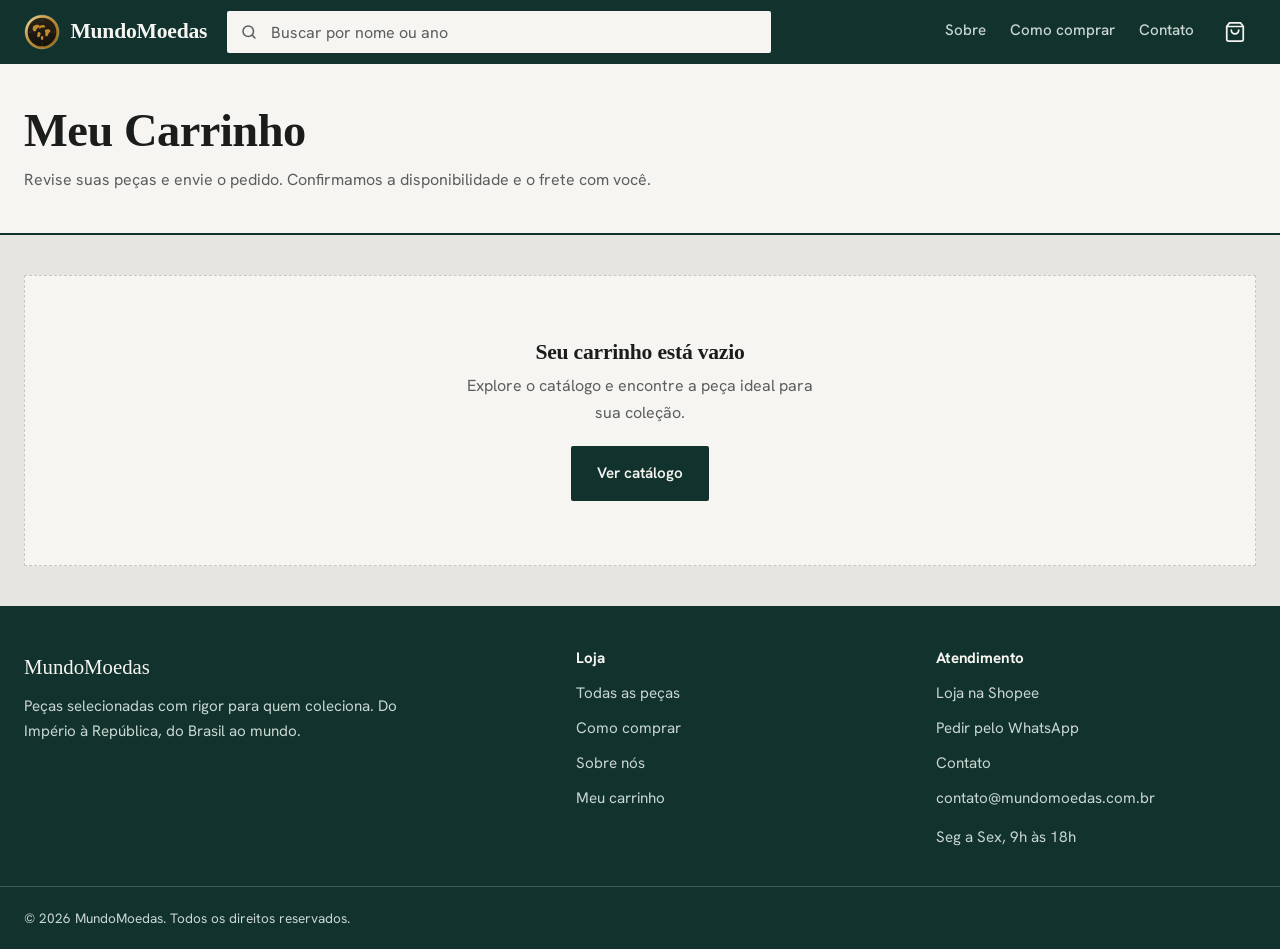
==== commit 753b012f: "feat: novos tokens, fontes locais e cabecalho/rodape unicos Co-Authored-By: Claude Sonnet 5.5 <norep" ====
--- a/carrinho.html
+++ b/carrinho.html
@@ -38,7 +38,7 @@
 
   .resumo { background:var(--cream); border:1px solid var(--border); border-radius:var(--radius-lg); padding:1.6rem; position:sticky; top:100px; }
   @media (max-width:900px){ .resumo { position:static; } }
-  .resumo h3 { font-family:var(--font-body); font-size:.74rem; font-weight:700; letter-spacing:.14em; text-transform:uppercase; margin-bottom:1.25rem; color:var(--text-soft); }
+  .resumo h3 { font-family:var(--font-body); font-size:.74rem; font-weight:700; margin-bottom:1.25rem; color:var(--text-soft); }
   .linha { display:flex; justify-content:space-between; gap:1rem; padding:.65rem 0; font-size:.93rem; color:var(--text-soft); }
   .linha strong { color:var(--ink); }
   .linha--total { border-top:2px solid var(--gold-main); margin-top:.75rem; padding-top:1rem; font-size:1.05rem; }
@@ -47,44 +47,7 @@
 </head>
 <body>
 
-<div class="topbar">
-  <div class="wrap topbar__in">
-    <span>Frete para todo o Brasil &middot; Pagamento facilitado</span>
-    <span><a href="como-comprar.html">Como comprar</a></span>
-  </div>
-</div>
-
-<header class="header">
-  <div class="wrap header__in">
-    <a href="index.html" class="logo" aria-label="MundoMoedas — página inicial">
-      <img src="assets/images/logo.svg" alt="" class="logo__mark" width="46" height="46">
-      <span class="logo__text">
-        <span class="logo__name">Mundo<span>Moedas</span></span>
-        <span class="logo__tag">História em cada moeda</span>
-      </span>
-    </a>
-    <nav class="nav" data-nav aria-label="Navegação principal">
-      <a href="index.html">Início</a>
-      <a href="catalogo.html">Moedas</a>
-      <a href="catalogo.html?cat=colecoes">Coleções</a>
-      <a href="catalogo.html?cat=cedulas">Cédulas</a>
-      <a href="sobre.html">Sobre</a>
-      <a href="contato.html">Contato</a>
-    </nav>
-    <div class="header__actions">
-      <a href="catalogo.html" class="icon-btn" aria-label="Buscar produtos">
-        <svg viewBox="0 0 24 24" fill="none" stroke="currentColor" stroke-width="1.9" stroke-linecap="round"><circle cx="11" cy="11" r="7"/><path d="m20 20-3.5-3.5"/></svg>
-      </a>
-      <a href="carrinho.html" class="icon-btn" aria-label="Carrinho">
-        <svg viewBox="0 0 24 24" fill="none" stroke="currentColor" stroke-width="1.9" stroke-linecap="round" stroke-linejoin="round"><path d="M6 2 3 6v14a2 2 0 0 0 2 2h14a2 2 0 0 0 2-2V6l-3-4z"/><path d="M3 6h18"/><path d="M16 10a4 4 0 0 1-8 0"/></svg>
-        <span class="cart-count" data-cart-count hidden>0</span>
-      </a>
-      <button class="burger" data-burger aria-label="Abrir menu" aria-expanded="false">
-        <svg viewBox="0 0 24 24" fill="none" stroke="currentColor" stroke-width="2" stroke-linecap="round"><path d="M3 6h18M3 12h18M3 18h18"/></svg>
-      </button>
-    </div>
-  </div>
-</header>
+<header id="topo" class="header"></header>
 
 <section class="pagehead">
   <div class="wrap">
@@ -98,7 +61,7 @@
     <div id="vazio" hidden class="empty">
       <h3>Seu carrinho está vazio</h3>
       <p>Explore o catálogo e encontre a peça ideal para sua coleção.</p>
-      <a href="catalogo.html" class="btn btn--gold">Ver catálogo</a>
+      <a href="index.html" class="btn btn--primario">Ver catálogo</a>
     </div>
 
     <div class="cart-wrap" id="cheio" hidden>
@@ -112,12 +75,12 @@
         <div class="linha"><span>Frete</span><strong style="font-size:.85rem;color:var(--muted)">Calculamos após confirmar</strong></div>
         <div class="linha linha--total"><span>Total</span><strong id="rTot">R$ 0,00</strong></div>
 
-        <button class="btn btn--gold btn--block" id="enviar" style="margin-top:1.5rem">
+        <button class="btn btn--primario btn--block" id="enviar" style="margin-top:1.5rem">
           <svg width="17" height="17" viewBox="0 0 24 24" fill="currentColor"><path d="M12 2a10 10 0 0 0-8.6 15L2 22l5.2-1.4A10 10 0 1 0 12 2zm0 2a8 8 0 1 1-4.2 14.8l-.4-.2-3 .8.8-2.9-.2-.4A8 8 0 0 1 12 4z"/><path d="M8.5 9.5h1.2l.8 2 2.2-2h1.5l-2.6 2.4 2.8 2.6h-1.6l-2.3-2.2-1 2.2H7.9l.6-4z"/></svg>
           Enviar pedido pelo WhatsApp
         </button>
 
-        <a href="${LOJA.shopee}" id="shopeeLink" target="_blank" rel="noopener" class="btn btn--outline btn--block btn--sm" style="margin-top:.6rem">
+        <a href="${LOJA.shopee}" id="shopeeLink" target="_blank" rel="noopener" class="btn btn--contorno btn--block btn--sm" style="margin-top:.6rem">
           Comprar direto na Shopee
         </a>
 
@@ -134,17 +97,11 @@
   </div>
 </main>
 
-<footer class="footer">
-  <div class="wrap">
-    <div class="footer__bottom" style="border:none;justify-content:center">
-      <span>© <span id="ano"></span> MundoMoedas &middot; Do Império à República, do Brasil ao mundo.</span>
-    </div>
-  </div>
-</footer>
+<footer id="rodape" class="footer"></footer>
 
+<script src="js/logica.js"></script>
 <script src="js/app.js"></script>
 <script>
-document.getElementById('ano').textContent = new Date().getFullYear();
 document.getElementById('shopeeLink').href = LOJA.shopee;
 
 function render() {
--- a/css/fonts.css
+++ b/css/fonts.css
@@ -1,22 +1,37 @@
-/* ============================================================
-   MundoMoedas - Tipografia local (self-hosted)
-   Playfair Display + Inter - nenhuma dependencia externa.
-   Subsets: latin e latin-ext (portugues completo)
-   ============================================================ */
+/* Fontes locais (self-hosted): Fraunces e Hanken Grotesk, fontes variáveis. Subconjuntos latin e latin-ext (português completo). */
 
-@font-face{font-family:'Inter';font-style:normal;font-weight:400;font-display:swap;src:url('../fonts/Inter-400-latinext.woff2') format('woff2');unicode-range:U+0100-02BA, U+02BD-02C5, U+02C7-02CC, U+02CE-02D7, U+02DD-02FF, U+0304, U+0308, U+0329, U+1D00-1DBF, U+1E00-1E9F, U+1EF2-1EFF, U+2020, U+20A0-20AB, U+20AD-20C4, U+2113, U+2C60-2C7F, U+A720-A7FF;}
-@font-face{font-family:'Inter';font-style:normal;font-weight:400;font-display:swap;src:url('../fonts/Inter-400-latin.woff2') format('woff2');unicode-range:U+0000-00FF, U+0131, U+0152-0153, U+02BB-02BC, U+02C6, U+02DA, U+02DC, U+0304, U+0308, U+0329, U+2000-206F, U+20AC, U+2122, U+2191, U+2193, U+2212, U+2215, U+FEFF, U+FFFD;}
-@font-face{font-family:'Inter';font-style:normal;font-weight:500;font-display:swap;src:url('../fonts/Inter-500-latinext.woff2') format('woff2');unicode-range:U+0100-02BA, U+02BD-02C5, U+02C7-02CC, U+02CE-02D7, U+02DD-02FF, U+0304, U+0308, U+0329, U+1D00-1DBF, U+1E00-1E9F, U+1EF2-1EFF, U+2020, U+20A0-20AB, U+20AD-20C4, U+2113, U+2C60-2C7F, U+A720-A7FF;}
-@font-face{font-family:'Inter';font-style:normal;font-weight:500;font-display:swap;src:url('../fonts/Inter-500-latin.woff2') format('woff2');unicode-range:U+0000-00FF, U+0131, U+0152-0153, U+02BB-02BC, U+02C6, U+02DA, U+02DC, U+0304, U+0308, U+0329, U+2000-206F, U+20AC, U+2122, U+2191, U+2193, U+2212, U+2215, U+FEFF, U+FFFD;}
-@font-face{font-family:'Inter';font-style:normal;font-weight:600;font-display:swap;src:url('../fonts/Inter-600-latinext.woff2') format('woff2');unicode-range:U+0100-02BA, U+02BD-02C5, U+02C7-02CC, U+02CE-02D7, U+02DD-02FF, U+0304, U+0308, U+0329, U+1D00-1DBF, U+1E00-1E9F, U+1EF2-1EFF, U+2020, U+20A0-20AB, U+20AD-20C4, U+2113, U+2C60-2C7F, U+A720-A7FF;}
-@font-face{font-family:'Inter';font-style:normal;font-weight:600;font-display:swap;src:url('../fonts/Inter-600-latin.woff2') format('woff2');unicode-range:U+0000-00FF, U+0131, U+0152-0153, U+02BB-02BC, U+02C6, U+02DA, U+02DC, U+0304, U+0308, U+0329, U+2000-206F, U+20AC, U+2122, U+2191, U+2193, U+2212, U+2215, U+FEFF, U+FFFD;}
-@font-face{font-family:'Inter';font-style:normal;font-weight:700;font-display:swap;src:url('../fonts/Inter-700-latinext.woff2') format('woff2');unicode-range:U+0100-02BA, U+02BD-02C5, U+02C7-02CC, U+02CE-02D7, U+02DD-02FF, U+0304, U+0308, U+0329, U+1D00-1DBF, U+1E00-1E9F, U+1EF2-1EFF, U+2020, U+20A0-20AB, U+20AD-20C4, U+2113, U+2C60-2C7F, U+A720-A7FF;}
-@font-face{font-family:'Inter';font-style:normal;font-weight:700;font-display:swap;src:url('../fonts/Inter-700-latin.woff2') format('woff2');unicode-range:U+0000-00FF, U+0131, U+0152-0153, U+02BB-02BC, U+02C6, U+02DA, U+02DC, U+0304, U+0308, U+0329, U+2000-206F, U+20AC, U+2122, U+2191, U+2193, U+2212, U+2215, U+FEFF, U+FFFD;}
-@font-face{font-family:'Playfair Display';font-style:normal;font-weight:400;font-display:swap;src:url('../fonts/PlayfairDisplay-400-latinext.woff2') format('woff2');unicode-range:U+0100-02BA, U+02BD-02C5, U+02C7-02CC, U+02CE-02D7, U+02DD-02FF, U+0304, U+0308, U+0329, U+1D00-1DBF, U+1E00-1E9F, U+1EF2-1EFF, U+2020, U+20A0-20AB, U+20AD-20C4, U+2113, U+2C60-2C7F, U+A720-A7FF;}
-@font-face{font-family:'Playfair Display';font-style:normal;font-weight:400;font-display:swap;src:url('../fonts/PlayfairDisplay-400-latin.woff2') format('woff2');unicode-range:U+0000-00FF, U+0131, U+0152-0153, U+02BB-02BC, U+02C6, U+02DA, U+02DC, U+0304, U+0308, U+0329, U+2000-206F, U+20AC, U+2122, U+2191, U+2193, U+2212, U+2215, U+FEFF, U+FFFD;}
-@font-face{font-family:'Playfair Display';font-style:normal;font-weight:600;font-display:swap;src:url('../fonts/PlayfairDisplay-600-latinext.woff2') format('woff2');unicode-range:U+0100-02BA, U+02BD-02C5, U+02C7-02CC, U+02CE-02D7, U+02DD-02FF, U+0304, U+0308, U+0329, U+1D00-1DBF, U+1E00-1E9F, U+1EF2-1EFF, U+2020, U+20A0-20AB, U+20AD-20C4, U+2113, U+2C60-2C7F, U+A720-A7FF;}
-@font-face{font-family:'Playfair Display';font-style:normal;font-weight:600;font-display:swap;src:url('../fonts/PlayfairDisplay-600-latin.woff2') format('woff2');unicode-range:U+0000-00FF, U+0131, U+0152-0153, U+02BB-02BC, U+02C6, U+02DA, U+02DC, U+0304, U+0308, U+0329, U+2000-206F, U+20AC, U+2122, U+2191, U+2193, U+2212, U+2215, U+FEFF, U+FFFD;}
-@font-face{font-family:'Playfair Display';font-style:normal;font-weight:700;font-display:swap;src:url('../fonts/PlayfairDisplay-700-latinext.woff2') format('woff2');unicode-range:U+0100-02BA, U+02BD-02C5, U+02C7-02CC, U+02CE-02D7, U+02DD-02FF, U+0304, U+0308, U+0329, U+1D00-1DBF, U+1E00-1E9F, U+1EF2-1EFF, U+2020, U+20A0-20AB, U+20AD-20C4, U+2113, U+2C60-2C7F, U+A720-A7FF;}
-@font-face{font-family:'Playfair Display';font-style:normal;font-weight:700;font-display:swap;src:url('../fonts/PlayfairDisplay-700-latin.woff2') format('woff2');unicode-range:U+0000-00FF, U+0131, U+0152-0153, U+02BB-02BC, U+02C6, U+02DA, U+02DC, U+0304, U+0308, U+0329, U+2000-206F, U+20AC, U+2122, U+2191, U+2193, U+2212, U+2215, U+FEFF, U+FFFD;}
-@font-face{font-family:'Playfair Display';font-style:normal;font-weight:800;font-display:swap;src:url('../fonts/PlayfairDisplay-800-latinext.woff2') format('woff2');unicode-range:U+0100-02BA, U+02BD-02C5, U+02C7-02CC, U+02CE-02D7, U+02DD-02FF, U+0304, U+0308, U+0329, U+1D00-1DBF, U+1E00-1E9F, U+1EF2-1EFF, U+2020, U+20A0-20AB, U+20AD-20C4, U+2113, U+2C60-2C7F, U+A720-A7FF;}
-@font-face{font-family:'Playfair Display';font-style:normal;font-weight:800;font-display:swap;src:url('../fonts/PlayfairDisplay-800-latin.woff2') format('woff2');unicode-range:U+0000-00FF, U+0131, U+0152-0153, U+02BB-02BC, U+02C6, U+02DA, U+02DC, U+0304, U+0308, U+0329, U+2000-206F, U+20AC, U+2122, U+2191, U+2193, U+2212, U+2215, U+FEFF, U+FFFD;}
+@font-face {
+  font-family: 'Fraunces';
+  font-style: normal;
+  font-weight: 400 700;
+  font-display: swap;
+  src: url('../assets/fonts/Fraunces-latinext.woff2') format('woff2');
+  unicode-range: U+0100-02BA, U+02BD-02C5, U+02C7-02CC, U+02CE-02D7, U+02DD-02FF, U+0304, U+0308, U+0329, U+1D00-1DBF, U+1E00-1E9F, U+1EF2-1EFF, U+2020, U+20A0-20AB, U+20AD-20C4, U+2113, U+2C60-2C7F, U+A720-A7FF;
+}
+
+@font-face {
+  font-family: 'Fraunces';
+  font-style: normal;
+  font-weight: 400 700;
+  font-display: swap;
+  src: url('../assets/fonts/Fraunces-latin.woff2') format('woff2');
+  unicode-range: U+0000-00FF, U+0131, U+0152-0153, U+02BB-02BC, U+02C6, U+02DA, U+02DC, U+0304, U+0308, U+0329, U+2000-206F, U+20AC, U+2122, U+2191, U+2193, U+2212, U+2215, U+FEFF, U+FFFD;
+}
+
+@font-face {
+  font-family: 'Hanken Grotesk';
+  font-style: normal;
+  font-weight: 400 700;
+  font-display: swap;
+  src: url('../assets/fonts/HankenGrotesk-latinext.woff2') format('woff2');
+  unicode-range: U+0100-02BA, U+02BD-02C5, U+02C7-02CC, U+02CE-02D7, U+02DD-02FF, U+0304, U+0308, U+0329, U+1D00-1DBF, U+1E00-1E9F, U+1EF2-1EFF, U+2020, U+20A0-20AB, U+20AD-20C4, U+2113, U+2C60-2C7F, U+A720-A7FF;
+}
+
+@font-face {
+  font-family: 'Hanken Grotesk';
+  font-style: normal;
+  font-weight: 400 700;
+  font-display: swap;
+  src: url('../assets/fonts/HankenGrotesk-latin.woff2') format('woff2');
+  unicode-range: U+0000-00FF, U+0131, U+0152-0153, U+02BB-02BC, U+02C6, U+02DA, U+02DC, U+0304, U+0308, U+0329, U+2000-206F, U+20AC, U+2122, U+2191, U+2193, U+2212, U+2215, U+FEFF, U+FFFD;
+}
--- a/css/style.css
+++ b/css/style.css
@@ -1,55 +1,54 @@
 /* ============================================================
-   MundoMoedas - Design System
-   "História em cada moeda"
-   Baseado na identidade visual de referência
+   MundoMoedas - Visual "Bandeja"
+   Papel, verdete e grafite; o carimbo vermelho só marca status.
+   Fraunces (ano e títulos) + Hanken Grotesk (resto).
    ============================================================ */
 
 :root {
-  /* Dourados / Bronze */
-  --gold:        #B8860B;
-  --gold-main:   #C08B2E;
-  --gold-light:  #E3C77A;
-  --gold-pale:   #F0E0BC;
-  --bronze:      #8A6318;
-
-  /* Neutros quentes */
-  --ink:         #14110D;
-  --ink-soft:    #1F1A12;
-  --ink-2:       #2A2318;
-  --cream:       #FAF7F0;
-  --cream-2:     #F2EDE3;
-  --white:       #FFFFFF;
-
-  /* Texto */
-  --text:        #2A241C;
-  --text-soft:   #5C544A;
-  --muted:       #8A8074;
-  --on-dark:     #F5F1E8;
-  --on-dark-mut: #B9B0A2;
-
-  /* Bordas */
-  --border:      #E8E2D6;
-  --border-dark: rgba(212,175,55,.18);
-
-  /* Status */
-  --ok:          #2E7D4F;
-  --warn:        #B8860B;
-  --danger:      #A33A2A;
-
-  /* Tipografia */
-  --font-display: 'Playfair Display', Georgia, 'Times New Roman', serif;
-  --font-body:    'Inter', -apple-system, BlinkMacSystemFont, 'Segoe UI', Roboto, sans-serif;
-
-  /* Layout */
-  --wrap:        1280px;
-  --radius:      4px;
-  --radius-lg:   8px;
-  --shadow-sm:   0 1px 3px rgba(20,17,13,.06);
-  --shadow:      0 4px 16px rgba(20,17,13,.08);
-  --shadow-lg:   0 12px 40px rgba(20,17,13,.14);
-}
-
-/* ---------- Reset ---------- */
+  --papel:   #E6E5E0;
+  --verdete: #12332D;
+  --grafite: #1B1D1C;
+  --marfim:  #F6F5F1;
+  --carimbo: #A82A1E;
+  --cinza:   #5A5E5C;   /* texto secundário (contraste >= 4,5:1 sobre o papel) */
+  --linha:   #C9C7BF;   /* filetes sobre o papel */
+  --sobre-verdete: #C9D6D2; /* texto secundário sobre o verdete */
+
+  --font-display: 'Fraunces', Georgia, 'Times New Roman', serif;
+  --font-body:    'Hanken Grotesk', -apple-system, BlinkMacSystemFont, 'Segoe UI', Roboto, sans-serif;
+
+  --wrap: 1360px;
+
+  /* Nomes antigos, usados no CSS próprio de cada página, apontando para a nova paleta */
+  --ink: var(--grafite);
+  --ink-soft: var(--verdete);
+  --ink-2: var(--verdete);
+  --text: var(--grafite);
+  --text-soft: var(--cinza);
+  --muted: var(--cinza);
+  --cream: var(--marfim);
+  --cream-2: var(--papel);
+  --white: var(--marfim);
+  --border: var(--linha);
+  --border-dark: var(--linha);
+  --gold: var(--verdete);
+  --gold-main: var(--verdete);
+  --bronze: var(--verdete);
+  --gold-light: var(--sobre-verdete);
+  --gold-pale: var(--sobre-verdete);
+  --on-dark: var(--marfim);
+  --on-dark-mut: var(--sobre-verdete);
+  --ok: #1F6B45;
+  --warn: var(--carimbo);
+  --danger: var(--carimbo);
+  --radius: 2px;
+  --radius-lg: 2px;
+  --shadow-sm: none;
+  --shadow: none;
+  --shadow-lg: none;
+}
+
+/* ---------- Base ---------- */
 *, *::before, *::after { box-sizing: border-box; }
 * { margin: 0; padding: 0; }
 
@@ -59,12 +58,13 @@
   font-family: var(--font-body);
   font-size: 16px;
   line-height: 1.65;
-  color: var(--text);
-  background: var(--white);
+  color: var(--grafite);
+  background: var(--papel);
   -webkit-font-smoothing: antialiased;
   overflow-x: hidden;
 }
 
+[hidden] { display: none !important; }
 img, picture, svg { display: block; max-width: 100%; }
 a { color: inherit; text-decoration: none; }
 button, input, select, textarea { font: inherit; color: inherit; }
@@ -72,41 +72,32 @@
 ul, ol { list-style: none; }
 
 :focus-visible {
-  outline: 2px solid var(--gold-main);
-  outline-offset: 3px;
-  border-radius: 2px;
-}
-
-/* ---------- Tipografia ---------- */
+  outline: 3px solid var(--verdete);
+  outline-offset: 2px;
+}
+.header :focus-visible,
+.footer :focus-visible,
+.brinde :focus-visible { outline-color: var(--marfim); }
+
 h1, h2, h3, h4 {
   font-family: var(--font-display);
-  font-weight: 700;
-  line-height: 1.12;
-  letter-spacing: -.015em;
-  color: var(--ink);
-}
-h1 { font-size: clamp(2.2rem, 5.5vw, 4.1rem); }
-h2 { font-size: clamp(1.8rem, 3.6vw, 2.75rem); }
-h3 { font-size: clamp(1.15rem, 2vw, 1.5rem); }
-
-.gold { color: var(--gold-main); }
-
-/* "Label" pequeno em caps — usado como eyebrow */
-.eyebrow {
-  display: inline-block;
-  font-family: var(--font-body);
-  font-size: .74rem;
-  font-weight: 700;
-  letter-spacing: .18em;
-  text-transform: uppercase;
-  color: var(--gold-main);
-  margin-bottom: .9rem;
-}
-
-.lead {
-  font-size: 1.075rem;
-  color: var(--text-soft);
-  line-height: 1.75;
+  font-weight: 600;
+  line-height: 1.15;
+  letter-spacing: -.01em;
+  color: var(--grafite);
+}
+h1 { font-size: clamp(1.9rem, 4.5vw, 2.9rem); }
+h2 { font-size: clamp(1.5rem, 3vw, 2.1rem); }
+h3 { font-size: clamp(1.1rem, 2vw, 1.35rem); }
+
+.eyebrow { display: inline-block; font-size: .95rem; color: var(--cinza); margin-bottom: .5rem; }
+.lead { font-size: 1.05rem; color: var(--cinza); line-height: 1.7; }
+.txt p, .lead { max-width: 68ch; }
+
+.sr-only {
+  position: absolute; width: 1px; height: 1px;
+  padding: 0; margin: -1px; overflow: hidden;
+  clip: rect(0,0,0,0); white-space: nowrap; border: 0;
 }
 
 /* ---------- Layout ---------- */
@@ -116,709 +107,244 @@
   margin-inline: auto;
   padding-inline: 1.5rem;
 }
-@media (max-width: 640px) { .wrap { padding-inline: 1.1rem; } }
-
-.section { padding: 5.5rem 0; }
-.section--tight { padding: 3.5rem 0; }
-.section--cream { background: var(--cream); }
-
-@media (max-width: 768px) {
-  .section { padding: 3.5rem 0; }
-}
+@media (max-width: 640px) { .wrap { padding-inline: 1rem; } }
+
+.section { padding: 4rem 0; }
+.section--tight { padding: 2.5rem 0; }
+.section--cream { background: var(--marfim); }
+@media (max-width: 768px) { .section { padding: 2.5rem 0; } }
+
+.pagehead {
+  background: var(--marfim);
+  border-bottom: 2px solid var(--verdete);
+  padding: 2.5rem 0;
+}
+.pagehead p { color: var(--cinza); margin-top: .6rem; max-width: 42rem; }
+
+.crumb { display: flex; align-items: center; gap: .5rem; font-size: .88rem; color: var(--cinza); padding: 1rem 0; }
+.crumb a:hover { color: var(--verdete); text-decoration: underline; }
+.crumb span { color: var(--linha); }
 
 /* ---------- Botões ---------- */
 .btn {
   display: inline-flex;
   align-items: center;
   justify-content: center;
-  gap: .6rem;
-  padding: .95rem 2rem;
-  font-family: var(--font-body);
-  font-size: .82rem;
-  font-weight: 700;
-  letter-spacing: .12em;
-  text-transform: uppercase;
-  border-radius: var(--radius);
-  border: 1.5px solid transparent;
-  transition: all .28s cubic-bezier(.4,0,.2,1);
-  white-space: nowrap;
-}
-
-.btn--gold {
-  background: var(--gold-main);
-  color: var(--white);
-  border-color: var(--gold-main);
-}
-.btn--gold:hover {
-  background: var(--bronze);
-  border-color: var(--bronze);
-  transform: translateY(-2px);
-  box-shadow: 0 10px 26px rgba(184,134,11,.3);
-}
-
-.btn--outline {
-  border-color: var(--gold-main);
-  color: var(--gold-main);
-  background: transparent;
-}
-.btn--outline:hover { background: var(--gold-main); color: var(--white); }
-
-.btn--ghost-light {
-  border-color: rgba(212,175,55,.5);
-  color: var(--gold-light);
-}
-.btn--ghost-light:hover { background: rgba(212,175,55,.12); }
-
-.btn--dark {
-  background: var(--ink);
-  color: var(--on-dark);
-}
-.btn--dark:hover { background: var(--ink-2); transform: translateY(-2px); }
-
+  gap: .5rem;
+  padding: .8rem 1.5rem;
+  font-size: .95rem;
+  font-weight: 600;
+  border-radius: var(--radius);
+  border: 2px solid transparent;
+  transition: background-color .15s, color .15s;
+  text-align: center;
+}
+.btn--primario { background: var(--verdete); color: var(--marfim); border-color: var(--verdete); }
+.btn--primario:hover { background: var(--grafite); border-color: var(--grafite); }
+.btn--contorno { border-color: var(--verdete); color: var(--verdete); background: transparent; }
+.btn--contorno:hover { background: var(--verdete); color: var(--marfim); }
+.btn--marfim { background: var(--marfim); color: var(--verdete); border-color: var(--marfim); }
+.btn--marfim:hover { background: var(--papel); border-color: var(--papel); }
 .btn--block { width: 100%; }
-.btn--sm { padding: .7rem 1.3rem; font-size: .74rem; }
-
-/* ---------- Topo / Header ---------- */
-.topbar {
-  background: var(--ink);
-  color: var(--on-dark-mut);
-  font-size: .78rem;
-  letter-spacing: .04em;
-  border-bottom: 1px solid rgba(212,175,55,.14);
-}
-.topbar__in {
-  display: flex;
-  align-items: center;
-  justify-content: space-between;
-  gap: 1rem;
-  min-height: 38px;
-}
-.topbar a { color: var(--gold-light); }
-.topbar a:hover { color: var(--gold-pale); }
-
+.btn--sm { padding: .55rem 1rem; font-size: .88rem; }
+.btn:disabled, .btn[aria-disabled="true"] { opacity: .45; cursor: not-allowed; }
+
+/* ---------- Campos ---------- */
+.field input, .field select, .field textarea {
+  width: 100%;
+  padding: .7rem .9rem;
+  background: var(--marfim);
+  border: 1.5px solid var(--linha);
+  border-radius: var(--radius);
+}
+.field input:focus, .field select:focus, .field textarea:focus { outline: none; border-color: var(--verdete); box-shadow: 0 0 0 2px var(--verdete); }
+
+/* ---------- Cabeçalho ---------- */
 .header {
-  background: var(--ink);
+  background: var(--verdete);
+  color: var(--marfim);
   position: sticky;
   top: 0;
   z-index: 200;
-  border-bottom: 1px solid rgba(212,175,55,.16);
-}
-.header__in {
-  display: flex;
-  align-items: center;
-  gap: 2rem;
-  min-height: 78px;
-}
-
-/* Logo */
-.logo { display: flex; align-items: center; gap: .8rem; flex-shrink: 0; }
-.logo__mark { width: 46px; height: 46px; flex-shrink: 0; }
-.logo__text { display: flex; flex-direction: column; line-height: 1; }
-.logo__name {
-  font-family: var(--font-display);
-  font-size: 1.55rem;
-  font-weight: 700;
-  color: var(--on-dark);
-  letter-spacing: -.02em;
-}
-.logo__name span { color: var(--gold-main); }
-.logo__tag {
-  font-size: .53rem;
-  letter-spacing: .26em;
-  text-transform: uppercase;
-  color: var(--gold-main);
-  margin-top: .3rem;
-  font-weight: 600;
-}
-
-/* Navegação */
-.nav { display: flex; align-items: center; gap: 2.2rem; margin-left: auto; }
-.nav a {
-  font-size: .84rem;
+}
+.header__in { display: flex; align-items: center; gap: 1.25rem; min-height: 64px; }
+
+.logo { display: flex; align-items: center; gap: .65rem; flex-shrink: 0; }
+.logo__mark { width: 36px; height: 36px; flex-shrink: 0; }
+.logo__name { font-family: var(--font-display); font-size: 1.35rem; font-weight: 600; color: var(--marfim); letter-spacing: -.01em; }
+
+.busca { position: relative; flex: 1; max-width: 34rem; }
+.busca input {
+  width: 100%;
+  height: 42px;
+  padding: 0 1rem 0 2.6rem;
+  background: var(--marfim);
+  color: var(--grafite);
+  border: 2px solid transparent;
+  border-radius: var(--radius);
+}
+.busca input::placeholder { color: var(--cinza); }
+.busca svg { position: absolute; left: .8rem; top: 50%; width: 18px; height: 18px; transform: translateY(-50%); color: var(--cinza); pointer-events: none; }
+
+.nav { display: flex; align-items: center; gap: 1.5rem; margin-left: auto; }
+.nav a { font-size: .95rem; font-weight: 500; color: var(--sobre-verdete); padding: .4rem 0; border-bottom: 2px solid transparent; }
+.nav a:hover { color: var(--marfim); }
+.nav a[aria-current="page"] { color: var(--marfim); border-bottom-color: var(--marfim); }
+
+.header__actions { display: flex; align-items: center; gap: .25rem; }
+.icon-btn { position: relative; width: 42px; height: 42px; display: grid; place-items: center; border-radius: var(--radius); color: var(--marfim); }
+.icon-btn:hover { background: rgba(246,245,241,.12); }
+.icon-btn svg { width: 22px; height: 22px; }
+
+.cart-count {
+  position: absolute; top: 3px; right: 1px;
+  min-width: 18px; height: 18px; padding: 0 4px;
+  border-radius: 999px;
+  background: var(--marfim); color: var(--verdete);
+  font-size: .7rem; font-weight: 700;
+  display: grid; place-items: center; line-height: 1;
+}
+.cart-count[hidden] { display: none; }
+.cart-count.pulsa { animation: pulsa .4s ease-out; }
+@keyframes pulsa { 40% { transform: scale(1.45); } }
+
+.burger { display: none; }
+.burger svg { width: 24px; height: 24px; }
+@media (max-width: 860px) {
+  .header__in { flex-wrap: wrap; row-gap: .5rem; padding-block: .6rem; }
+  .logo { order: 1; }
+  .header__actions { order: 2; margin-left: auto; }
+  .busca { order: 3; flex-basis: 100%; max-width: none; }
+  .burger { display: grid; place-items: center; width: 42px; height: 42px; color: var(--marfim); }
+  .nav {
+    order: 4;
+    position: absolute; left: 0; right: 0; top: 100%;
+    flex-direction: column; align-items: stretch; gap: 0;
+    background: var(--verdete);
+    border-top: 1px solid rgba(246,245,241,.2);
+    padding: .25rem 1rem .75rem;
+    margin-left: 0;
+    display: none;
+  }
+  .nav.is-open { display: flex; }
+  .nav a { padding: .85rem 0; border-bottom: 1px solid rgba(246,245,241,.15); }
+}
+
+/* ---------- Rodapé ---------- */
+.footer { background: var(--verdete); color: var(--sobre-verdete); padding-top: 2.75rem; font-size: .95rem; }
+.footer__in { display: grid; grid-template-columns: 1.6fr 1fr 1fr; gap: 2.5rem; padding-bottom: 2.25rem; }
+.footer__nome { display: block; font-family: var(--font-display); font-size: 1.3rem; color: var(--marfim); margin-bottom: .6rem; }
+.footer__about { max-width: 26rem; line-height: 1.65; }
+.footer h4 { font-family: var(--font-body); font-size: .95rem; font-weight: 700; color: var(--marfim); margin-bottom: .6rem; }
+.footer a { display: block; color: var(--sobre-verdete); padding: .3rem 0; }
+.footer a:hover { color: var(--marfim); text-decoration: underline; }
+.footer__hora { margin-top: .6rem; }
+.footer__bottom { border-top: 1px solid rgba(246,245,241,.2); padding-block: 1.25rem; font-size: .85rem; }
+@media (max-width: 760px) { .footer__in { grid-template-columns: 1fr; gap: 1.5rem; } }
+
+/* ---------- Página inicial: filtros e grade ---------- */
+.filtros { background: var(--marfim); border-bottom: 1px solid var(--linha); }
+.filtros__in { display: flex; align-items: center; gap: 1rem; padding-block: .65rem; }
+.chips { display: flex; gap: .4rem; overflow-x: auto; flex: 1; scrollbar-width: none; padding: 2px; }
+.chips::-webkit-scrollbar { display: none; }
+.chip {
+  flex-shrink: 0;
+  padding: .4rem .85rem;
+  font-size: .92rem;
   font-weight: 500;
-  letter-spacing: .03em;
-  color: var(--on-dark-mut);
-  padding: .5rem 0;
-  position: relative;
-  transition: color .25s;
-}
-.nav a::after {
-  content: '';
-  position: absolute;
-  left: 0; bottom: 0;
-  width: 0; height: 1.5px;
-  background: var(--gold-main);
-  transition: width .3s ease;
-}
-.nav a:hover { color: var(--on-dark); }
-.nav a:hover::after,
-.nav a[aria-current="page"]::after { width: 100%; }
-.nav a[aria-current="page"] { color: var(--gold-light); }
-
-/* Ações */
-.header__actions { display: flex; align-items: center; gap: .35rem; margin-left: auto; }
-.nav + .header__actions { margin-left: 1.5rem; }
-
-.icon-btn {
-  position: relative;
-  width: 42px; height: 42px;
+  color: var(--verdete);
+  border: 1.5px solid var(--verdete);
+  border-radius: var(--radius);
+  white-space: nowrap;
+}
+.chip:hover { background: var(--papel); }
+.chip[aria-pressed="true"] { background: var(--verdete); color: var(--marfim); }
+.chip__n { margin-left: .35rem; opacity: .75; font-weight: 400; }
+
+.ordem { display: flex; align-items: center; gap: .5rem; flex-shrink: 0; font-size: .9rem; color: var(--cinza); }
+.ordem select { padding: .4rem 1.8rem .4rem .6rem; background: var(--marfim); border: 1.5px solid var(--verdete); border-radius: var(--radius); color: var(--grafite); }
+@media (max-width: 640px) { .ordem span { display: none; } }
+
+.lema { padding-block: .55rem; font-size: .88rem; color: var(--cinza); display: flex; justify-content: space-between; gap: 1rem; flex-wrap: wrap; }
+.lema strong { color: var(--grafite); font-weight: 600; }
+
+#grade {
   display: grid;
-  place-items: center;
-  border-radius: var(--radius);
-  color: var(--on-dark-mut);
-  transition: color .25s, background .25s;
-}
-.icon-btn:hover { color: var(--gold-light); background: rgba(212,175,55,.1); }
-.icon-btn svg { width: 21px; height: 21px; }
-
-.cart-count {
-  position: absolute;
-  top: 5px; right: 3px;
-  min-width: 17px; height: 17px;
-  padding: 0 4px;
-  border-radius: 999px;
-  background: var(--gold-main);
-  color: var(--ink);
-  font-size: .62rem;
-  font-weight: 800;
-  display: grid;
-  place-items: center;
-  line-height: 1;
-}
-.cart-count[hidden] { display: none; }
-
-/* Menu mobile */
-.burger { display: none; }
-@media (max-width: 980px) {
-  .nav {
-    position: fixed;
-    inset: 78px 0 auto 0;
-    flex-direction: column;
-    align-items: stretch;
-    gap: 0;
-    background: var(--ink-soft);
-    border-bottom: 1px solid rgba(212,175,55,.2);
-    padding: .5rem 1.5rem 1.25rem;
-    transform: translateY(-120%);
-    transition: transform .32s ease;
-    margin-left: 0;
-    max-height: calc(100vh - 78px);
-    overflow-y: auto;
-  }
-  .nav.is-open { transform: translateY(0); }
-  .nav a {
-    padding: .95rem 0;
-    border-bottom: 1px solid rgba(212,175,55,.1);
-    font-size: .95rem;
-  }
-  .burger {
-    display: grid;
-    place-items: center;
-    width: 42px; height: 42px;
-    color: var(--on-dark);
-    order: 3;
-  }
-  .header__actions { margin-left: auto; }
-}
-
-/* ---------- Hero ---------- */
-.hero {
-  position: relative;
-  background: var(--ink);
-  color: var(--on-dark);
-  overflow: hidden;
-  isolation: isolate;
-}
-.hero::before {
-  content: '';
-  position: absolute;
-  inset: 0;
-  background:
-    radial-gradient(circle at 78% 42%, rgba(192,139,46,.24), transparent 55%),
-    radial-gradient(circle at 12% 88%, rgba(138,99,24,.18), transparent 50%);
-  z-index: -1;
-}
-.hero__in {
-  display: grid;
-  grid-template-columns: 1fr 1fr;
-  align-items: center;
-  gap: 3.5rem;
-  min-height: 620px;
-  padding: 4.5rem 0;
-}
-.hero__title {
-  color: var(--on-dark);
-  margin-bottom: 1.4rem;
-}
-.hero__title span { color: var(--gold-main); }
-.hero__sub {
-  font-size: 1.18rem;
-  color: var(--on-dark-mut);
-  max-width: 30rem;
-  margin-bottom: 1.1rem;
-  line-height: 1.6;
-}
-.hero__note { font-size: .95rem; color: var(--muted); max-width: 27rem; margin-bottom: 2.2rem; }
-.hero__cta { display: flex; gap: 1rem; flex-wrap: wrap; }
-
-/* Lado direito: moeda em destaque */
-.hero__art { position: relative; display: grid; place-items: center; }
-.hero__coin {
-  width: min(400px, 82%);
-  aspect-ratio: 1;
-  border-radius: 50%;
-  background:
-    radial-gradient(circle at 34% 28%, #F3DCA6, #C08B2E 42%, #8A6318 74%, #5C430F);
-  box-shadow:
-    0 0 0 3px rgba(212,175,55,.28),
-    0 0 0 14px rgba(20,17,13,.55),
-    0 0 0 16px rgba(212,175,55,.18),
-    0 30px 70px rgba(0,0,0,.55);
-  display: grid;
-  place-items: center;
-  position: relative;
-  animation: floaty 7s ease-in-out infinite;
-}
-.hero__coin::after {
-  content: '';
-  position: absolute;
-  inset: 9%;
-  border-radius: 50%;
-  border: 1.5px solid rgba(92,67,15,.45);
-  box-shadow: inset 0 0 26px rgba(92,67,15,.3);
-}
-.hero__coin-txt {
-  font-family: var(--font-display);
-  font-size: clamp(2.4rem, 6vw, 3.5rem);
-  color: #6B4E12;
-  text-shadow: 0 1px 0 rgba(255,255,255,.28);
-  letter-spacing: -.02em;
-  z-index: 1;
-}
-.hero__coin-yr {
-  position: absolute;
-  bottom: 21%;
-  font-family: var(--font-display);
-  font-size: 1.3rem;
-  color: #6B4E12;
-  z-index: 1;
-  letter-spacing: .1em;
-}
-
-@keyframes floaty {
-  0%, 100% { transform: translateY(0); }
-  50%      { transform: translateY(-14px); }
-}
-@media (prefers-reduced-motion: reduce) {
-  .hero__coin { animation: none; }
-}
-
-/* Faixa vertical de texto à direita do hero */
-.hero__aside {
-  position: absolute;
-  right: 2.5rem;
-  top: 50%;
-  transform: translateY(-50%);
-  border-left: 2px solid var(--gold-main);
-  padding-left: 1.3rem;
-  max-width: 15rem;
-}
-.hero__aside p {
-  font-size: 1.02rem;
-  line-height: 1.5;
-  color: var(--on-dark);
-  text-transform: uppercase;
-  letter-spacing: .09em;
-  font-weight: 600;
-}
-@media (max-width: 1180px) { .hero__aside { display: none; } }
-
-@media (max-width: 900px) {
-  .hero__in { grid-template-columns: 1fr; min-height: 0; gap: 2.5rem; padding: 3.5rem 0; }
-  .hero__art { order: -1; }
-  .hero__coin { width: min(240px, 62%); }
-}
-
-/* ---------- Barra de categorias ---------- */
-.catbar { background: var(--cream); border-bottom: 1px solid var(--border); }
-.catbar__grid {
-  display: grid;
-  grid-template-columns: repeat(5, 1fr);
-}
-.catbar__item {
-  display: flex;
-  flex-direction: column;
-  align-items: center;
-  gap: .7rem;
-  padding: 2.2rem 1rem;
-  text-align: center;
-  border-right: 1px solid var(--border);
-  transition: background .25s;
-}
-.catbar__item:last-child { border-right: none; }
-.catbar__item:hover { background: var(--cream-2); }
-.catbar__item svg {
-  width: 34px; height: 34px;
-  color: var(--gold-main);
-  stroke-width: 1.4;
-  transition: transform .3s;
-}
-.catbar__item:hover svg { transform: translateY(-3px); }
-.catbar__item strong { font-size: .93rem; font-weight: 700; color: var(--ink); }
-.catbar__item span { font-size: .78rem; color: var(--muted); }
-
-@media (max-width: 900px) {
-  .catbar__grid { grid-template-columns: repeat(2, 1fr); }
-  .catbar__item { border-bottom: 1px solid var(--border); }
-  .catbar__item:nth-child(2n) { border-right: none; }
-}
-@media (max-width: 480px) {
-  .catbar__grid { grid-template-columns: 1fr; }
-  .catbar__item { border-right: none; }
-}
-
-/* ---------- Cabeçalho de seção ---------- */
-.sechead {
-  display: flex;
-  align-items: flex-end;
-  justify-content: space-between;
-  gap: 2rem;
-  margin-bottom: 2.75rem;
-  flex-wrap: wrap;
-}
-.sechead__title { max-width: 34rem; }
-
-.link-more {
-  display: inline-flex;
-  align-items: center;
-  gap: .6rem;
-  font-size: .78rem;
-  font-weight: 700;
-  letter-spacing: .14em;
-  text-transform: uppercase;
-  color: var(--text);
-  padding-bottom: .45rem;
-  border-bottom: 1.5px solid var(--gold-main);
-  transition: gap .28s, color .28s;
-  white-space: nowrap;
-}
-.link-more:hover { gap: 1rem; color: var(--gold-main); }
-
-/* ---------- Cartão de produto ---------- */
-.grid-prod {
-  display: grid;
-  grid-template-columns: repeat(auto-fill, minmax(255px, 1fr));
-  gap: 1.75rem;
-}
-
-.card {
-  background: var(--white);
-  border: 1px solid var(--border);
-  border-radius: var(--radius-lg);
-  overflow: hidden;
-  display: flex;
-  flex-direction: column;
-  transition: transform .3s cubic-bezier(.4,0,.2,1), box-shadow .3s, border-color .3s;
-}
-.card:hover {
-  transform: translateY(-5px);
-  box-shadow: var(--shadow-lg);
-  border-color: rgba(192,139,46,.35);
-}
-
-.card__media {
-  position: relative;
-  aspect-ratio: 1;
-  background: var(--cream);
-  overflow: hidden;
-}
-.card__media img {
-  width: 100%; height: 100%;
-  object-fit: cover;
-  transition: transform .55s cubic-bezier(.4,0,.2,1);
-}
-.card:hover .card__media img { transform: scale(1.06); }
-
-.card__flag {
-  position: absolute;
-  top: .75rem; left: .75rem;
-  padding: .3rem .65rem;
-  font-size: .64rem;
-  font-weight: 800;
-  letter-spacing: .1em;
-  text-transform: uppercase;
-  border-radius: 2px;
-  background: var(--ink);
-  color: var(--gold-light);
-}
-.card__flag--out { background: var(--danger); color: #fff; }
-.card__flag--new { background: var(--gold-main); color: var(--ink); }
-
-.card__body {
-  padding: 1.15rem 1.25rem 1.35rem;
-  display: flex;
-  flex-direction: column;
-  flex: 1;
-  gap: .55rem;
-}
-.card__cat {
-  font-size: .66rem;
-  font-weight: 700;
-  letter-spacing: .13em;
-  text-transform: uppercase;
-  color: var(--gold-main);
-}
-.card__name {
-  font-family: var(--font-display);
-  font-size: 1.02rem;
-  line-height: 1.35;
-  font-weight: 600;
-  color: var(--ink);
-  display: -webkit-box;
-  -webkit-line-clamp: 3;
-  -webkit-box-orient: vertical;
-  overflow: hidden;
-  min-height: 4.1em;
-}
-.card__price {
-  font-family: var(--font-display);
-  font-size: 1.4rem;
-  font-weight: 700;
-  color: var(--ink);
-  margin-top: auto;
-}
-.card__stock { font-size: .78rem; font-weight: 600; }
-.card__stock--ok { color: var(--ok); }
-.card__stock--low { color: var(--warn); }
-.card__stock--out { color: var(--danger); }
-.card__actions { margin-top: .35rem; }
-
-/* ---------- Faixa de selos ---------- */
-.trustbar { background: var(--ink); color: var(--on-dark); }
-.trustbar__grid {
-  display: grid;
-  grid-template-columns: repeat(4, 1fr);
-  gap: 2rem;
-  padding: 3rem 0;
-}
-.trust__item { display: flex; gap: 1.1rem; align-items: flex-start; }
-.trust__item svg { width: 30px; height: 30px; color: var(--gold-main); flex-shrink: 0; stroke-width: 1.5; }
-.trust__item strong { display: block; font-size: .95rem; color: var(--on-dark); margin-bottom: .2rem; }
-.trust__item span { font-size: .82rem; color: var(--on-dark-mut); line-height: 1.5; }
-
+  grid-template-columns: repeat(2, 1fr);
+  gap: 2px;
+  background: var(--verdete);
+  border-block: 2px solid var(--verdete);
+}
+@media (min-width: 700px)  { #grade { grid-template-columns: repeat(3, 1fr); } }
+@media (min-width: 1100px) { #grade { grid-template-columns: repeat(5, 1fr); } }
+
+.peca { position: relative; display: flex; flex-direction: column; background: var(--papel); padding-bottom: .9rem; }
+.peca:hover { background: var(--marfim); }
+.peca__foto { position: relative; display: block; aspect-ratio: 1; }
+.peca__foto img { width: 100%; height: 100%; object-fit: contain; }
+.peca__ano { padding: .6rem .8rem 0; font-family: var(--font-display); font-size: 1.75rem; font-weight: 600; line-height: 1; letter-spacing: -.02em; }
+.peca__nome {
+  padding: .4rem .8rem 0;
+  font-size: .9rem; line-height: 1.35;
+  display: -webkit-box; -webkit-line-clamp: 2; -webkit-box-orient: vertical; overflow: hidden;
+}
+.peca__preco { padding: .45rem .8rem 0; font-weight: 700; margin-top: auto; }
+.peca__preco small { font-weight: 400; color: var(--cinza); font-size: .8rem; }
+.peca:hover .peca__nome { text-decoration: underline; }
+
+.selo {
+  position: absolute; top: .6rem; left: .6rem;
+  background: var(--carimbo); color: var(--marfim);
+  font-size: .78rem; font-weight: 700; line-height: 1;
+  padding: .3rem .5rem;
+  border-radius: var(--radius);
+}
+
+/* ---------- Faixa do brinde Shopee ---------- */
+.brinde { background: var(--verdete); color: var(--marfim); padding: 2.5rem 0; text-align: center; }
+.brinde h2 { color: var(--marfim); margin-bottom: .6rem; }
+.brinde p { max-width: 42rem; margin: 0 auto .9rem; color: var(--sobre-verdete); }
+.brinde strong { color: var(--marfim); }
+.brinde__code { display: inline-block; font-family: var(--font-display); font-size: 1.2rem; font-weight: 600; color: var(--marfim); border: 2px solid var(--marfim); border-radius: var(--radius); padding: .45rem 1rem; margin-bottom: .9rem; }
+
+/* ---------- Estados ---------- */
+.empty { text-align: center; padding: 4rem 1.5rem; background: var(--marfim); border: 1.5px dashed var(--linha); }
+.empty h3 { margin-bottom: .5rem; }
+.empty p { color: var(--cinza); margin: 0 auto 1.25rem; max-width: 40ch; }
+#grade > .empty { grid-column: 1 / -1; border: 0; }
+
+.skeleton { background: var(--linha); border-radius: var(--radius); }
+
+/* ---------- Selos de confiança (página Sobre) ---------- */
+.trustbar { background: var(--marfim); border-top: 2px solid var(--verdete); }
+.trustbar__grid { display: grid; grid-template-columns: repeat(4, 1fr); gap: 1.5rem; padding-block: 2rem; }
+.trust__item { display: flex; gap: .9rem; align-items: flex-start; }
+.trust__item svg { width: 28px; height: 28px; color: var(--verdete); flex-shrink: 0; stroke-width: 1.5; }
+.trust__item strong { display: block; font-size: .98rem; }
+.trust__item span { font-size: .88rem; color: var(--cinza); }
 @media (max-width: 900px) { .trustbar__grid { grid-template-columns: repeat(2, 1fr); } }
 @media (max-width: 520px) { .trustbar__grid { grid-template-columns: 1fr; } }
 
-/* ---------- CTA final ---------- */
-.cta {
-  background: var(--ink);
-  color: var(--on-dark);
-  position: relative;
-  overflow: hidden;
-  isolation: isolate;
-}
-.cta::before {
-  content: '';
-  position: absolute;
-  inset: 0;
-  background:
-    radial-gradient(circle at 88% 55%, rgba(192,139,46,.3), transparent 52%),
-    radial-gradient(circle at 5% 20%, rgba(138,99,24,.2), transparent 45%);
-  z-index: -1;
-}
-.cta__in {
-  display: grid;
-  grid-template-columns: 1.15fr 1fr;
-  align-items: center;
-  gap: 3rem;
-  padding: 5rem 0;
-}
-.cta__title { color: var(--on-dark); margin-bottom: 1rem; }
-.cta__title span { color: var(--gold-main); }
-.cta__text { color: var(--on-dark-mut); margin-bottom: 2rem; max-width: 28rem; }
-@media (max-width: 860px) { .cta__in { grid-template-columns: 1fr; padding: 3.5rem 0; } }
-
-/* ---------- Rodapé ---------- */
-.footer {
-  background: var(--ink-soft);
-  color: var(--on-dark-mut);
-  padding: 4rem 0 0;
-  font-size: .9rem;
-}
-.footer__grid {
-  display: grid;
-  grid-template-columns: 1.5fr 1fr 1fr 1.2fr;
-  gap: 3rem;
-  padding-bottom: 3rem;
-}
-.footer h4 {
-  font-family: var(--font-body);
-  font-size: .76rem;
-  font-weight: 700;
-  letter-spacing: .16em;
-  text-transform: uppercase;
-  color: var(--gold-main);
-  margin-bottom: 1.2rem;
-}
-.footer a { color: var(--on-dark-mut); display: block; padding: .35rem 0; transition: color .22s; }
-.footer a:hover { color: var(--gold-light); }
-.footer__about { max-width: 22rem; margin-top: 1.1rem; line-height: 1.7; }
-.footer__bottom {
-  border-top: 1px solid rgba(212,175,55,.15);
-  padding: 1.5rem 0;
-  display: flex;
-  justify-content: space-between;
-  gap: 1rem;
-  flex-wrap: wrap;
-  font-size: .82rem;
-}
-@media (max-width: 860px) { .footer__grid { grid-template-columns: 1fr 1fr; } }
-@media (max-width: 520px) { .footer__grid { grid-template-columns: 1fr; } }
-
-/* ---------- Breadcrumb ---------- */
-.crumb {
-  display: flex;
-  align-items: center;
-  gap: .5rem;
-  font-size: .82rem;
-  color: var(--muted);
-  padding: 1.1rem 0;
-}
-.crumb a:hover { color: var(--gold-main); }
-.crumb span { color: var(--border); }
-
-/* ---------- Página hero interna ---------- */
-.pagehead {
-  background: var(--ink);
-  color: var(--on-dark);
-  padding: 3.5rem 0;
-  position: relative;
-  overflow: hidden;
-  isolation: isolate;
-}
-.pagehead::before {
-  content: '';
-  position: absolute;
-  inset: 0;
-  background: radial-gradient(circle at 82% 30%, rgba(192,139,46,.2), transparent 55%);
-  z-index: -1;
-}
-.pagehead h1 { color: var(--on-dark); }
-.pagehead p { color: var(--on-dark-mut); margin-top: .7rem; max-width: 42rem; }
-
-/* ---------- Controles de catálogo ---------- */
-.controls {
-  background: var(--cream);
-  border: 1px solid var(--border);
-  border-radius: var(--radius-lg);
-  padding: 1.1rem 1.25rem;
-  display: grid;
-  grid-template-columns: 1.6fr 1fr 1fr 1fr;
-  gap: .85rem;
-  margin-bottom: 1.75rem;
-}
-@media (max-width: 860px) { .controls { grid-template-columns: 1fr 1fr; } }
-@media (max-width: 520px) { .controls { grid-template-columns: 1fr; } }
-
-.field { position: relative; }
-.field input, .field select {
-  width: 100%;
-  padding: .78rem 1rem;
-  font-size: .92rem;
-  background: var(--white);
-  border: 1px solid var(--border);
-  border-radius: var(--radius);
-  transition: border-color .22s, box-shadow .22s;
-}
-.field input:focus, .field select:focus {
-  outline: none;
-  border-color: var(--gold-main);
-  box-shadow: 0 0 0 3px rgba(192,139,46,.14);
-}
-.field select { cursor: pointer; appearance: none;
-  background-image: url("data:image/svg+xml,%3Csvg xmlns='http://www.w3.org/2000/svg' viewBox='0 0 24 24' fill='none' stroke='%238A6318' stroke-width='2'%3E%3Cpath d='M6 9l6 6 6-6'/%3E%3C/svg%3E");
-  background-repeat: no-repeat;
-  background-position: right .9rem center;
-  background-size: 15px;
-  padding-right: 2.4rem;
-}
-
-.result-bar {
-  display: flex;
-  align-items: center;
-  justify-content: space-between;
-  gap: 1rem;
-  margin-bottom: 1.5rem;
-  font-size: .88rem;
-  color: var(--muted);
-  flex-wrap: wrap;
-}
-.result-bar strong { color: var(--text); }
-
-.chips { display: flex; gap: .5rem; flex-wrap: wrap; margin-bottom: 1.5rem; }
-.chip {
-  display: inline-flex;
-  align-items: center;
-  gap: .45rem;
-  padding: .42rem .85rem;
-  font-size: .8rem;
-  background: var(--cream-2);
-  border: 1px solid var(--border);
-  border-radius: 999px;
-  color: var(--text-soft);
-  transition: all .22s;
-}
-.chip:hover { border-color: var(--gold-main); color: var(--gold-main); }
-.chip.is-on { background: var(--gold-main); border-color: var(--gold-main); color: var(--white); }
-
-/* ---------- Estados ---------- */
-.empty {
-  text-align: center;
-  padding: 5rem 1.5rem;
-  border: 1px dashed var(--border);
-  border-radius: var(--radius-lg);
-  background: var(--cream);
-}
-.empty h3 { margin-bottom: .6rem; }
-.empty p { color: var(--muted); margin-bottom: 1.5rem; }
-
-.skeleton {
-  background: linear-gradient(90deg, var(--cream-2) 25%, #E9E2D4 50%, var(--cream-2) 75%);
-  background-size: 200% 100%;
-  animation: shimmer 1.4s infinite;
-  border-radius: var(--radius);
-}
-@keyframes shimmer { to { background-position: -200% 0; } }
-
-.sr-only {
-  position: absolute; width: 1px; height: 1px;
-  padding: 0; margin: -1px; overflow: hidden;
-  clip: rect(0,0,0,0); white-space: nowrap; border: 0;
-}
+.stk-ok, .card__stock--ok { color: var(--ok); }
+.stk-low, .card__stock--low, .stk-out, .card__stock--out { color: var(--carimbo); }
+.card__stock { font-size: .85rem; font-weight: 600; }
 
 /* ---------- Toast ---------- */
 .toast {
-  position: fixed;
-  right: 1.5rem; bottom: 1.5rem;
-  z-index: 999;
-  background: var(--ink);
-  color: var(--on-dark);
-  padding: 1rem 1.35rem;
-  border-radius: var(--radius);
-  border-left: 3px solid var(--gold-main);
-  box-shadow: var(--shadow-lg);
-  font-size: .9rem;
-  display: flex;
-  align-items: center;
-  gap: .8rem;
+  position: fixed; right: 1.25rem; bottom: 1.25rem; z-index: 999;
+  background: var(--verdete); color: var(--marfim);
+  padding: .9rem 1.2rem;
+  border-radius: var(--radius);
+  font-size: .95rem;
+  display: flex; align-items: center; gap: .7rem;
   max-width: 22rem;
-  transform: translateY(140%);
-  opacity: 0;
-  transition: transform .35s cubic-bezier(.4,0,.2,1), opacity .3s;
+  transform: translateY(140%); opacity: 0;
+  transition: transform .25s ease, opacity .2s;
 }
 .toast.is-on { transform: translateY(0); opacity: 1; }
-.toast svg { width: 19px; height: 19px; color: var(--gold-main); flex-shrink: 0; }
-
-@media (max-width: 520px) {
-  .toast { right: 1rem; left: 1rem; bottom: 1rem; max-width: none; }
-}+.toast svg { width: 19px; height: 19px; flex-shrink: 0; }
+@media (max-width: 520px) { .toast { right: 1rem; left: 1rem; bottom: 1rem; max-width: none; } }
+
+@media (prefers-reduced-motion: reduce) {
+  *, *::before, *::after { animation: none !important; transition: none !important; scroll-behavior: auto !important; }
+}
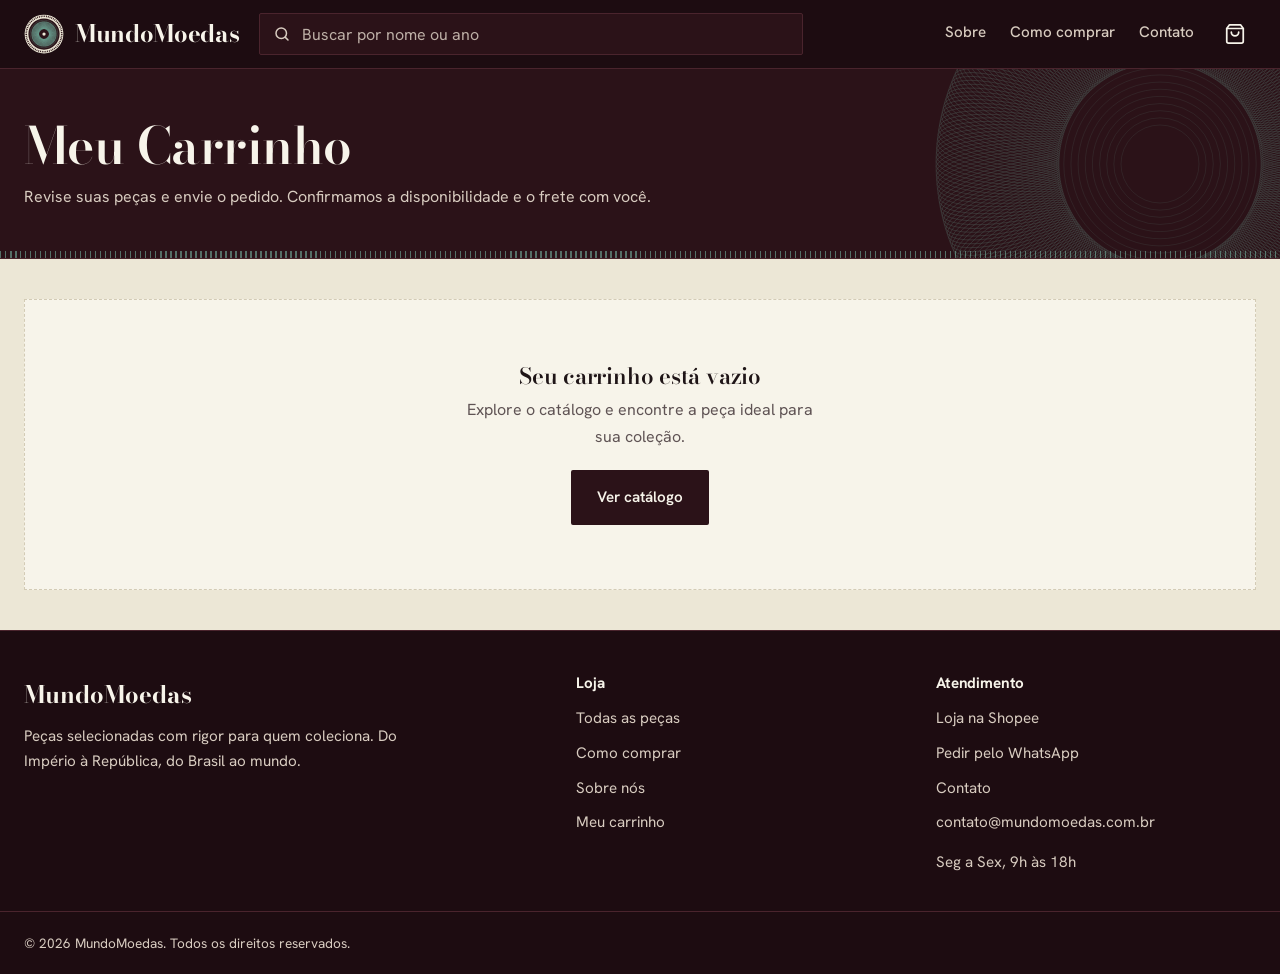
==== commit 74da5c09: "feat: visual Vitrine - veludo, passe-partout, regua de epocas, novo logo e guilloche Co-Authored-By:" ====
--- a/carrinho.html
+++ b/carrinho.html
@@ -22,7 +22,7 @@
 
   .ci__name { font-size:1rem; font-weight:600; color:var(--ink); line-height:1.4; margin-bottom:.35rem; }
   .ci__var { font-size:.82rem; color:var(--muted); margin-bottom:.5rem; }
-  .ci__price { font-family:var(--font-display); font-size:1.25rem; font-weight:700; color:var(--ink); }
+  .ci__price { font-family:var(--font-body); font-size:1.25rem; font-weight:700; color:var(--ink); }
   .ci__sub { font-size:.8rem; color:var(--muted); margin-top:.15rem; }
 
   .qtd { display:inline-flex; border:1.5px solid var(--border); border-radius:var(--radius); overflow:hidden; }
@@ -38,11 +38,11 @@
 
   .resumo { background:var(--cream); border:1px solid var(--border); border-radius:var(--radius-lg); padding:1.6rem; position:sticky; top:100px; }
   @media (max-width:900px){ .resumo { position:static; } }
-  .resumo h3 { font-family:var(--font-body); font-size:.74rem; font-weight:700; margin-bottom:1.25rem; color:var(--text-soft); }
+  .resumo h3 { font-family:var(--font-body); font-size:1rem; font-weight:700; margin-bottom:1.25rem; color:var(--text-soft); }
   .linha { display:flex; justify-content:space-between; gap:1rem; padding:.65rem 0; font-size:.93rem; color:var(--text-soft); }
   .linha strong { color:var(--ink); }
   .linha--total { border-top:2px solid var(--gold-main); margin-top:.75rem; padding-top:1rem; font-size:1.05rem; }
-  .linha--total strong { font-family:var(--font-display); font-size:1.6rem; color:var(--gold-main); }
+  .linha--total strong { font-family:var(--font-body); font-size:1.6rem; color:var(--gold-main); }
 </style>
 </head>
 <body>
--- a/css/fonts.css
+++ b/css/fonts.css
@@ -1,20 +1,29 @@
-/* Fontes locais (self-hosted): Fraunces e Hanken Grotesk, fontes variáveis. Subconjuntos latin e latin-ext (português completo). */
+/* Fontes locais (self-hosted): Bodoni Moda (títulos, anos) e Hanken Grotesk (interface). Fontes variáveis, subconjuntos latin e latin-ext. */
 
 @font-face {
-  font-family: 'Fraunces';
+  font-family: 'Bodoni Moda';
+  font-style: italic;
+  font-weight: 400 800;
+  font-display: swap;
+  src: url('../assets/fonts/BodoniModaItalic-latin.woff2') format('woff2');
+  unicode-range: U+0000-00FF, U+0131, U+0152-0153, U+02BB-02BC, U+02C6, U+02DA, U+02DC, U+0304, U+0308, U+0329, U+2000-206F, U+20AC, U+2122, U+2191, U+2193, U+2212, U+2215, U+FEFF, U+FFFD;
+}
+
+@font-face {
+  font-family: 'Bodoni Moda';
   font-style: normal;
-  font-weight: 400 700;
+  font-weight: 400 800;
   font-display: swap;
-  src: url('../assets/fonts/Fraunces-latinext.woff2') format('woff2');
+  src: url('../assets/fonts/BodoniModa-latinext.woff2') format('woff2');
   unicode-range: U+0100-02BA, U+02BD-02C5, U+02C7-02CC, U+02CE-02D7, U+02DD-02FF, U+0304, U+0308, U+0329, U+1D00-1DBF, U+1E00-1E9F, U+1EF2-1EFF, U+2020, U+20A0-20AB, U+20AD-20C4, U+2113, U+2C60-2C7F, U+A720-A7FF;
 }
 
 @font-face {
-  font-family: 'Fraunces';
+  font-family: 'Bodoni Moda';
   font-style: normal;
-  font-weight: 400 700;
+  font-weight: 400 800;
   font-display: swap;
-  src: url('../assets/fonts/Fraunces-latin.woff2') format('woff2');
+  src: url('../assets/fonts/BodoniModa-latin.woff2') format('woff2');
   unicode-range: U+0000-00FF, U+0131, U+0152-0153, U+02BB-02BC, U+02C6, U+02DA, U+02DC, U+0304, U+0308, U+0329, U+2000-206F, U+20AC, U+2122, U+2191, U+2193, U+2212, U+2215, U+FEFF, U+FFFD;
 }
 
--- a/css/style.css
+++ b/css/style.css
@@ -1,44 +1,49 @@
 /* ============================================================
-   MundoMoedas - Visual "Bandeja"
-   Papel, verdete e grafite; o carimbo vermelho só marca status.
-   Fraunces (ano e títulos) + Hanken Grotesk (resto).
+   MundoMoedas - Visual "Vitrine"
+   Veludo bordô, passe-partout marfim e pátina de cobre.
+   Bodoni Moda (anos, títulos) + Hanken Grotesk (interface).
+   O carimbo vermelho só marca status.
    ============================================================ */
 
 :root {
-  --papel:   #E6E5E0;
-  --verdete: #12332D;
-  --grafite: #1B1D1C;
-  --marfim:  #F6F5F1;
-  --carimbo: #A82A1E;
-  --cinza:   #5A5E5C;   /* texto secundário (contraste >= 4,5:1 sobre o papel) */
-  --linha:   #C9C7BF;   /* filetes sobre o papel */
-  --sobre-verdete: #C9D6D2; /* texto secundário sobre o verdete */
-
-  --font-display: 'Fraunces', Georgia, 'Times New Roman', serif;
+  --veludo:        #2B1218;   /* fundo da vitrine */
+  --veludo-fundo:  #1D0C11;   /* cabeçalho, rodapé, barras */
+  --veludo-claro:  #4A242D;   /* filetes sobre o veludo */
+  --folha:         #ECE7D6;   /* páginas internas */
+  --marfim:        #F7F4EA;   /* passe-partout, campos */
+  --tinta:         #1F1517;
+  --cinza:         #5F5354;   /* texto secundário sobre folha/marfim */
+  --linha:         #D3CBB5;   /* filetes sobre folha/marfim */
+  --patina:        #78BBA8;   /* acento sobre veludo */
+  --patina-escura: #1D6B5B;   /* acento sobre folha/marfim */
+  --carimbo:       #B3261E;   /* só status */
+  --sobre-veludo:  #D8CCC0;   /* texto secundário sobre veludo */
+
+  --font-display: 'Bodoni Moda', 'Didot', Georgia, 'Times New Roman', serif;
   --font-body:    'Hanken Grotesk', -apple-system, BlinkMacSystemFont, 'Segoe UI', Roboto, sans-serif;
 
   --wrap: 1360px;
 
   /* Nomes antigos, usados no CSS próprio de cada página, apontando para a nova paleta */
-  --ink: var(--grafite);
-  --ink-soft: var(--verdete);
-  --ink-2: var(--verdete);
-  --text: var(--grafite);
+  --ink: var(--tinta);
+  --ink-soft: var(--veludo);
+  --ink-2: var(--veludo);
+  --text: var(--tinta);
   --text-soft: var(--cinza);
   --muted: var(--cinza);
   --cream: var(--marfim);
-  --cream-2: var(--papel);
+  --cream-2: var(--folha);
   --white: var(--marfim);
   --border: var(--linha);
   --border-dark: var(--linha);
-  --gold: var(--verdete);
-  --gold-main: var(--verdete);
-  --bronze: var(--verdete);
-  --gold-light: var(--sobre-verdete);
-  --gold-pale: var(--sobre-verdete);
+  --gold: var(--patina-escura);
+  --gold-main: var(--patina-escura);
+  --bronze: var(--patina-escura);
+  --gold-light: var(--patina);
+  --gold-pale: var(--patina);
   --on-dark: var(--marfim);
-  --on-dark-mut: var(--sobre-verdete);
-  --ok: #1F6B45;
+  --on-dark-mut: var(--sobre-veludo);
+  --ok: #1D6B5B;
   --warn: var(--carimbo);
   --danger: var(--carimbo);
   --radius: 2px;
@@ -58,8 +63,8 @@
   font-family: var(--font-body);
   font-size: 16px;
   line-height: 1.65;
-  color: var(--grafite);
-  background: var(--papel);
+  color: var(--marfim);
+  background: var(--veludo);
   -webkit-font-smoothing: antialiased;
   overflow-x: hidden;
 }
@@ -71,24 +76,20 @@
 button { cursor: pointer; background: none; border: none; }
 ul, ol { list-style: none; }
 
-:focus-visible {
-  outline: 3px solid var(--verdete);
-  outline-offset: 2px;
-}
-.header :focus-visible,
-.footer :focus-visible,
-.brinde :focus-visible { outline-color: var(--marfim); }
+:focus-visible { outline: 3px solid var(--patina-escura); outline-offset: 2px; }
+.header :focus-visible, .footer :focus-visible, .vitrine :focus-visible, .filtros :focus-visible,
+#grade :focus-visible, .brinde :focus-visible, .pagehead :focus-visible { outline-color: var(--patina); }
 
 h1, h2, h3, h4 {
   font-family: var(--font-display);
   font-weight: 600;
-  line-height: 1.15;
+  line-height: 1.12;
   letter-spacing: -.01em;
-  color: var(--grafite);
-}
-h1 { font-size: clamp(1.9rem, 4.5vw, 2.9rem); }
-h2 { font-size: clamp(1.5rem, 3vw, 2.1rem); }
-h3 { font-size: clamp(1.1rem, 2vw, 1.35rem); }
+  color: inherit;
+}
+h1 { font-size: clamp(2rem, 4.8vw, 3.2rem); }
+h2 { font-size: clamp(1.5rem, 3vw, 2.2rem); }
+h3 { font-size: clamp(1.1rem, 2vw, 1.4rem); }
 
 .eyebrow { display: inline-block; font-size: .95rem; color: var(--cinza); margin-bottom: .5rem; }
 .lead { font-size: 1.05rem; color: var(--cinza); line-height: 1.7; }
@@ -101,106 +102,88 @@
 }
 
 /* ---------- Layout ---------- */
-.wrap {
-  width: 100%;
-  max-width: var(--wrap);
-  margin-inline: auto;
-  padding-inline: 1.5rem;
-}
+.wrap { width: 100%; max-width: var(--wrap); margin-inline: auto; padding-inline: 1.5rem; }
 @media (max-width: 640px) { .wrap { padding-inline: 1rem; } }
 
-.section { padding: 4rem 0; }
+.section { background: var(--folha); color: var(--tinta); padding: 4rem 0; }
 .section--tight { padding: 2.5rem 0; }
 .section--cream { background: var(--marfim); }
 @media (max-width: 768px) { .section { padding: 2.5rem 0; } }
 
-.pagehead {
-  background: var(--marfim);
-  border-bottom: 2px solid var(--verdete);
-  padding: 2.5rem 0;
-}
-.pagehead p { color: var(--cinza); margin-top: .6rem; max-width: 42rem; }
+/* Faixa de abertura das páginas internas */
+.pagehead { position: relative; overflow: hidden; background: var(--veludo); color: var(--marfim); padding: 3rem 0; border-bottom: 1px solid var(--veludo-claro); }
+.pagehead::before {
+  content: ''; position: absolute; right: -140px; top: 50%; width: 520px; height: 520px;
+  transform: translateY(-50%); background: url('../assets/images/guilloche.svg') center / contain no-repeat;
+  opacity: .32; pointer-events: none;
+}
+.pagehead > * { position: relative; }
+.pagehead p { color: var(--sobre-veludo); margin-top: .6rem; max-width: 42rem; }
 
 .crumb { display: flex; align-items: center; gap: .5rem; font-size: .88rem; color: var(--cinza); padding: 1rem 0; }
-.crumb a:hover { color: var(--verdete); text-decoration: underline; }
-.crumb span { color: var(--linha); }
+.crumb a:hover { color: var(--patina-escura); text-decoration: underline; }
+.crumb span:not([id]) { color: var(--cinza); }
+#crumbAtual { color: var(--tinta); }
 
 /* ---------- Botões ---------- */
 .btn {
-  display: inline-flex;
-  align-items: center;
-  justify-content: center;
-  gap: .5rem;
+  display: inline-flex; align-items: center; justify-content: center; gap: .5rem;
   padding: .8rem 1.5rem;
-  font-size: .95rem;
-  font-weight: 600;
+  font-size: .95rem; font-weight: 600;
   border-radius: var(--radius);
   border: 2px solid transparent;
-  transition: background-color .15s, color .15s;
+  transition: background-color .15s, color .15s, border-color .15s;
   text-align: center;
 }
-.btn--primario { background: var(--verdete); color: var(--marfim); border-color: var(--verdete); }
-.btn--primario:hover { background: var(--grafite); border-color: var(--grafite); }
-.btn--contorno { border-color: var(--verdete); color: var(--verdete); background: transparent; }
-.btn--contorno:hover { background: var(--verdete); color: var(--marfim); }
-.btn--marfim { background: var(--marfim); color: var(--verdete); border-color: var(--marfim); }
-.btn--marfim:hover { background: var(--papel); border-color: var(--papel); }
+.btn--primario { background: var(--veludo); color: var(--marfim); border-color: var(--veludo); }
+.btn--primario:hover { background: var(--patina-escura); border-color: var(--patina-escura); }
+.btn--contorno { border-color: var(--veludo); color: var(--veludo); background: transparent; }
+.btn--contorno:hover { background: var(--veludo); color: var(--marfim); }
+.btn--marfim { background: var(--marfim); color: var(--veludo); border-color: var(--marfim); }
+.btn--marfim:hover { background: var(--patina); border-color: var(--patina); }
 .btn--block { width: 100%; }
 .btn--sm { padding: .55rem 1rem; font-size: .88rem; }
 .btn:disabled, .btn[aria-disabled="true"] { opacity: .45; cursor: not-allowed; }
 
 /* ---------- Campos ---------- */
 .field input, .field select, .field textarea {
-  width: 100%;
-  padding: .7rem .9rem;
-  background: var(--marfim);
-  border: 1.5px solid var(--linha);
-  border-radius: var(--radius);
-}
-.field input:focus, .field select:focus, .field textarea:focus { outline: none; border-color: var(--verdete); box-shadow: 0 0 0 2px var(--verdete); }
+  width: 100%; padding: .7rem .9rem;
+  background: var(--marfim); border: 1.5px solid var(--linha); border-radius: var(--radius);
+}
+.field input:focus, .field select:focus, .field textarea:focus { outline: none; border-color: var(--patina-escura); box-shadow: 0 0 0 2px var(--patina-escura); }
 
 /* ---------- Cabeçalho ---------- */
-.header {
-  background: var(--verdete);
-  color: var(--marfim);
-  position: sticky;
-  top: 0;
-  z-index: 200;
-}
-.header__in { display: flex; align-items: center; gap: 1.25rem; min-height: 64px; }
-
-.logo { display: flex; align-items: center; gap: .65rem; flex-shrink: 0; }
-.logo__mark { width: 36px; height: 36px; flex-shrink: 0; }
-.logo__name { font-family: var(--font-display); font-size: 1.35rem; font-weight: 600; color: var(--marfim); letter-spacing: -.01em; }
+.header { background: var(--veludo-fundo); color: var(--marfim); position: sticky; top: 0; z-index: 200; border-bottom: 1px solid var(--veludo-claro); }
+.header__in { display: flex; align-items: center; gap: 1.25rem; min-height: 68px; }
+
+.logo { display: flex; align-items: center; gap: .7rem; flex-shrink: 0; }
+.logo__mark { width: 40px; height: 40px; flex-shrink: 0; }
+.logo__name { font-family: var(--font-display); font-size: 1.5rem; font-weight: 700; color: var(--marfim); letter-spacing: -.015em; line-height: 1; }
 
 .busca { position: relative; flex: 1; max-width: 34rem; }
 .busca input {
-  width: 100%;
-  height: 42px;
-  padding: 0 1rem 0 2.6rem;
-  background: var(--marfim);
-  color: var(--grafite);
-  border: 2px solid transparent;
-  border-radius: var(--radius);
-}
-.busca input::placeholder { color: var(--cinza); }
-.busca svg { position: absolute; left: .8rem; top: 50%; width: 18px; height: 18px; transform: translateY(-50%); color: var(--cinza); pointer-events: none; }
+  width: 100%; height: 42px; padding: 0 1rem 0 2.6rem;
+  background: var(--veludo); color: var(--marfim);
+  border: 1.5px solid var(--veludo-claro); border-radius: var(--radius);
+}
+.busca input::placeholder { color: var(--sobre-veludo); opacity: .85; }
+.busca input:focus { outline: none; border-color: var(--patina); box-shadow: 0 0 0 2px var(--patina); }
+.busca svg { position: absolute; left: .85rem; top: 50%; width: 18px; height: 18px; transform: translateY(-50%); color: var(--sobre-veludo); pointer-events: none; }
 
 .nav { display: flex; align-items: center; gap: 1.5rem; margin-left: auto; }
-.nav a { font-size: .95rem; font-weight: 500; color: var(--sobre-verdete); padding: .4rem 0; border-bottom: 2px solid transparent; }
+.nav a { font-size: .95rem; font-weight: 500; color: var(--sobre-veludo); padding: .4rem 0; border-bottom: 2px solid transparent; }
 .nav a:hover { color: var(--marfim); }
-.nav a[aria-current="page"] { color: var(--marfim); border-bottom-color: var(--marfim); }
+.nav a[aria-current="page"] { color: var(--marfim); border-bottom-color: var(--patina); }
 
 .header__actions { display: flex; align-items: center; gap: .25rem; }
 .icon-btn { position: relative; width: 42px; height: 42px; display: grid; place-items: center; border-radius: var(--radius); color: var(--marfim); }
-.icon-btn:hover { background: rgba(246,245,241,.12); }
+.icon-btn:hover { background: var(--veludo-claro); }
 .icon-btn svg { width: 22px; height: 22px; }
 
 .cart-count {
   position: absolute; top: 3px; right: 1px;
-  min-width: 18px; height: 18px; padding: 0 4px;
-  border-radius: 999px;
-  background: var(--marfim); color: var(--verdete);
+  min-width: 18px; height: 18px; padding: 0 4px; border-radius: 999px;
+  background: var(--patina); color: var(--veludo-fundo);
   font-size: .7rem; font-weight: 700;
   display: grid; place-items: center; line-height: 1;
 }
@@ -217,132 +200,157 @@
   .busca { order: 3; flex-basis: 100%; max-width: none; }
   .burger { display: grid; place-items: center; width: 42px; height: 42px; color: var(--marfim); }
   .nav {
-    order: 4;
-    position: absolute; left: 0; right: 0; top: 100%;
+    order: 4; position: absolute; left: 0; right: 0; top: 100%;
     flex-direction: column; align-items: stretch; gap: 0;
-    background: var(--verdete);
-    border-top: 1px solid rgba(246,245,241,.2);
-    padding: .25rem 1rem .75rem;
-    margin-left: 0;
-    display: none;
+    background: var(--veludo-fundo); border-top: 1px solid var(--veludo-claro);
+    padding: .25rem 1rem .75rem; margin-left: 0; display: none;
   }
   .nav.is-open { display: flex; }
-  .nav a { padding: .85rem 0; border-bottom: 1px solid rgba(246,245,241,.15); }
+  .nav a { padding: .85rem 0; border-bottom: 1px solid var(--veludo-claro); }
 }
 
 /* ---------- Rodapé ---------- */
-.footer { background: var(--verdete); color: var(--sobre-verdete); padding-top: 2.75rem; font-size: .95rem; }
+.footer { background: var(--veludo-fundo); color: var(--sobre-veludo); padding-top: 2.75rem; font-size: .95rem; border-top: 1px solid var(--veludo-claro); }
 .footer__in { display: grid; grid-template-columns: 1.6fr 1fr 1fr; gap: 2.5rem; padding-bottom: 2.25rem; }
-.footer__nome { display: block; font-family: var(--font-display); font-size: 1.3rem; color: var(--marfim); margin-bottom: .6rem; }
+.footer__nome { display: block; font-family: var(--font-display); font-size: 1.5rem; font-weight: 700; color: var(--marfim); margin-bottom: .6rem; }
 .footer__about { max-width: 26rem; line-height: 1.65; }
 .footer h4 { font-family: var(--font-body); font-size: .95rem; font-weight: 700; color: var(--marfim); margin-bottom: .6rem; }
-.footer a { display: block; color: var(--sobre-verdete); padding: .3rem 0; }
+.footer a { display: block; color: var(--sobre-veludo); padding: .3rem 0; }
 .footer a:hover { color: var(--marfim); text-decoration: underline; }
 .footer__hora { margin-top: .6rem; }
-.footer__bottom { border-top: 1px solid rgba(246,245,241,.2); padding-block: 1.25rem; font-size: .85rem; }
+.footer__bottom { border-top: 1px solid var(--veludo-claro); padding-block: 1.25rem; font-size: .85rem; }
 @media (max-width: 760px) { .footer__in { grid-template-columns: 1fr; gap: 1.5rem; } }
 
-/* ---------- Página inicial: filtros e grade ---------- */
-.filtros { background: var(--marfim); border-bottom: 1px solid var(--linha); }
-.filtros__in { display: flex; align-items: center; gap: 1rem; padding-block: .65rem; }
-.chips { display: flex; gap: .4rem; overflow-x: auto; flex: 1; scrollbar-width: none; padding: 2px; }
+/* ---------- Início: vitrine e régua de épocas ---------- */
+.vitrine { position: relative; overflow: hidden; background: var(--veludo); }
+.vitrine::before {
+  content: ''; position: absolute; right: -170px; top: 50%; width: 640px; height: 640px;
+  transform: translateY(-50%); background: url('../assets/images/guilloche.svg') center / contain no-repeat;
+  opacity: .42; pointer-events: none;
+}
+/* serrilha: o friso da borda de uma moeda */
+.vitrine::after, .pagehead::after {
+  content: ''; position: absolute; left: 0; right: 0; bottom: 0; height: 7px;
+  background: repeating-linear-gradient(90deg, var(--patina) 0 1.5px, transparent 1.5px 5px); opacity: .55;
+}
+.vitrine__in { position: relative; display: grid; grid-template-columns: minmax(0, 1fr) minmax(0, 1.2fr); gap: 2.5rem; align-items: end; padding-block: 1.6rem 1.3rem; }
+.vitrine__lema { font-family: var(--font-display); font-style: italic; font-weight: 500; font-size: clamp(1.55rem, 3.1vw, 2.6rem); line-height: 1.1; letter-spacing: -.01em; max-width: 17ch; }
+
+.regua__cab { display: flex; justify-content: space-between; align-items: baseline; gap: 1rem; font-size: .8rem; color: var(--sobre-veludo); margin-bottom: .35rem; }
+.regua__cab button { color: var(--patina); text-decoration: underline; text-underline-offset: 3px; font-size: .8rem; }
+.regua__barras { display: flex; align-items: flex-end; gap: 5px; height: 88px; }
+.epoca { flex: 1 1 0; min-width: 0; height: 100%; display: flex; flex-direction: column; justify-content: flex-end; align-items: stretch; gap: 5px; padding: 0; }
+.epoca__barra { display: block; width: 100%; min-height: 5px; height: var(--h); background: var(--patina); border-radius: 1px 1px 0 0; }
+.epoca__ano { display: block; text-align: center; font-size: .68rem; line-height: 1; color: var(--sobre-veludo); letter-spacing: -.01em; font-variant-numeric: tabular-nums; }
+.epoca:hover .epoca__barra { background: var(--marfim); }
+.epoca[aria-pressed="true"] .epoca__barra { background: var(--marfim); }
+.epoca[aria-pressed="true"] .epoca__ano { color: var(--marfim); font-weight: 700; }
+.epoca:disabled { cursor: default; }
+.epoca:disabled .epoca__barra { background: var(--veludo-claro); }
+
+@media (max-width: 860px) {
+  .vitrine__in { grid-template-columns: 1fr; gap: 1rem; padding-block: 1.1rem 1rem; }
+  .vitrine__lema { max-width: none; font-size: clamp(1.4rem, 6vw, 1.9rem); }
+  .vitrine::before { right: -230px; width: 520px; height: 520px; top: 38%; opacity: .26; }
+  .regua__barras { height: 60px; gap: 3px; }
+  .epoca__ano { font-size: .6rem; }
+}
+
+/* ---------- Início: filtros e grade ---------- */
+.filtros { background: var(--veludo-fundo); border-block: 1px solid var(--veludo-claro); }
+.filtros__in { display: flex; align-items: center; gap: 1rem; padding-block: .7rem; }
+.chips { display: flex; gap: .45rem; overflow-x: auto; flex: 1; scrollbar-width: none; padding: 2px; }
 .chips::-webkit-scrollbar { display: none; }
 .chip {
-  flex-shrink: 0;
-  padding: .4rem .85rem;
-  font-size: .92rem;
-  font-weight: 500;
-  color: var(--verdete);
-  border: 1.5px solid var(--verdete);
-  border-radius: var(--radius);
-  white-space: nowrap;
-}
-.chip:hover { background: var(--papel); }
-.chip[aria-pressed="true"] { background: var(--verdete); color: var(--marfim); }
-.chip__n { margin-left: .35rem; opacity: .75; font-weight: 400; }
-
-.ordem { display: flex; align-items: center; gap: .5rem; flex-shrink: 0; font-size: .9rem; color: var(--cinza); }
-.ordem select { padding: .4rem 1.8rem .4rem .6rem; background: var(--marfim); border: 1.5px solid var(--verdete); border-radius: var(--radius); color: var(--grafite); }
-@media (max-width: 640px) { .ordem span { display: none; } }
-
-.lema { padding-block: .55rem; font-size: .88rem; color: var(--cinza); display: flex; justify-content: space-between; gap: 1rem; flex-wrap: wrap; }
-.lema strong { color: var(--grafite); font-weight: 600; }
+  flex-shrink: 0; padding: .4rem .85rem; font-size: .92rem; font-weight: 500;
+  color: var(--marfim); border: 1.5px solid var(--veludo-claro); border-radius: var(--radius); white-space: nowrap;
+}
+.chip:hover { background: var(--veludo-claro); }
+.chip[aria-pressed="true"] { background: var(--marfim); border-color: var(--marfim); color: var(--tinta); }
+.chip__n { margin-left: .4rem; opacity: .7; font-weight: 400; }
+
+#contagem { flex-shrink: 0; font-size: .9rem; color: var(--sobre-veludo); }
+#contagem strong { color: var(--marfim); font-weight: 700; }
+.ordem { display: flex; align-items: center; gap: .5rem; flex-shrink: 0; font-size: .9rem; color: var(--sobre-veludo); }
+.ordem select { padding: .4rem 1.8rem .4rem .6rem; background: var(--veludo); border: 1.5px solid var(--veludo-claro); border-radius: var(--radius); color: var(--marfim); }
+@media (max-width: 640px) {
+  .ordem span { display: none; }
+  .ordem select { max-width: 8.6rem; }
+  #contagem { position: absolute; width: 1px; height: 1px; overflow: hidden; clip: rect(0,0,0,0); }
+}
 
 #grade {
-  display: grid;
-  grid-template-columns: repeat(2, 1fr);
-  gap: 2px;
-  background: var(--verdete);
-  border-block: 2px solid var(--verdete);
-}
-@media (min-width: 700px)  { #grade { grid-template-columns: repeat(3, 1fr); } }
-@media (min-width: 1100px) { #grade { grid-template-columns: repeat(5, 1fr); } }
-
-.peca { position: relative; display: flex; flex-direction: column; background: var(--papel); padding-bottom: .9rem; }
-.peca:hover { background: var(--marfim); }
-.peca__foto { position: relative; display: block; aspect-ratio: 1; }
+  display: grid; grid-template-columns: repeat(2, minmax(0, 1fr)); gap: 10px;
+  width: 100%; max-width: var(--wrap); margin-inline: auto; padding: 14px 10px 2.5rem;
+}
+@media (min-width: 700px)  { #grade { grid-template-columns: repeat(3, minmax(0, 1fr)); gap: 12px; padding-inline: 1.5rem; } }
+@media (min-width: 1100px) { #grade { grid-template-columns: repeat(5, minmax(0, 1fr)); gap: 14px; } }
+
+.peca { position: relative; display: flex; flex-direction: column; min-width: 0; background: var(--marfim); color: var(--tinta); padding: 10px 10px 14px; border-radius: 1px; }
+.peca:hover { box-shadow: 0 0 0 3px var(--patina); }
+.peca__foto { position: relative; display: block; aspect-ratio: 1; overflow: hidden; background: var(--folha); }
 .peca__foto img { width: 100%; height: 100%; object-fit: contain; }
-.peca__ano { padding: .6rem .8rem 0; font-family: var(--font-display); font-size: 1.75rem; font-weight: 600; line-height: 1; letter-spacing: -.02em; }
+.peca__ano { padding: .7rem 2px 0; font-family: var(--font-display); font-size: 2.1rem; font-weight: 700; line-height: 1; letter-spacing: -.02em; font-variant-numeric: lining-nums; }
 .peca__nome {
-  padding: .4rem .8rem 0;
-  font-size: .9rem; line-height: 1.35;
+  padding: .35rem 2px 0; font-size: .88rem; line-height: 1.35;
   display: -webkit-box; -webkit-line-clamp: 2; -webkit-box-orient: vertical; overflow: hidden;
 }
-.peca__preco { padding: .45rem .8rem 0; font-weight: 700; margin-top: auto; }
+.peca__preco { padding: .5rem 2px 0; font-weight: 700; margin-top: auto; }
 .peca__preco small { font-weight: 400; color: var(--cinza); font-size: .8rem; }
 .peca:hover .peca__nome { text-decoration: underline; }
+.peca:has(.selo--esgotada) .peca__foto img { filter: grayscale(.8); opacity: .75; }
 
 .selo {
-  position: absolute; top: .6rem; left: .6rem;
+  position: absolute; top: .5rem; left: .5rem;
   background: var(--carimbo); color: var(--marfim);
-  font-size: .78rem; font-weight: 700; line-height: 1;
-  padding: .3rem .5rem;
-  border-radius: var(--radius);
+  font-size: .78rem; font-weight: 700; line-height: 1; padding: .3rem .5rem; border-radius: var(--radius);
 }
 
 /* ---------- Faixa do brinde Shopee ---------- */
-.brinde { background: var(--verdete); color: var(--marfim); padding: 2.5rem 0; text-align: center; }
+.brinde { position: relative; overflow: hidden; background: var(--veludo-fundo); color: var(--marfim); padding: 3rem 0; text-align: center; border-top: 1px solid var(--veludo-claro); }
+.brinde::before {
+  content: ''; position: absolute; left: 50%; top: 50%; width: 560px; height: 560px;
+  transform: translate(-50%, -50%); background: url('../assets/images/guilloche.svg') center / contain no-repeat;
+  opacity: .16; pointer-events: none;
+}
+.brinde .wrap { position: relative; }
 .brinde h2 { color: var(--marfim); margin-bottom: .6rem; }
-.brinde p { max-width: 42rem; margin: 0 auto .9rem; color: var(--sobre-verdete); }
+.brinde p { max-width: 42rem; margin: 0 auto .9rem; color: var(--sobre-veludo); }
 .brinde strong { color: var(--marfim); }
-.brinde__code { display: inline-block; font-family: var(--font-display); font-size: 1.2rem; font-weight: 600; color: var(--marfim); border: 2px solid var(--marfim); border-radius: var(--radius); padding: .45rem 1rem; margin-bottom: .9rem; }
+.brinde__code { display: inline-block; font-family: var(--font-display); font-size: 1.3rem; font-weight: 600; color: var(--marfim); border: 2px solid var(--patina); border-radius: var(--radius); padding: .45rem 1.1rem; margin-bottom: .9rem; background: var(--veludo-fundo); }
 
 /* ---------- Estados ---------- */
-.empty { text-align: center; padding: 4rem 1.5rem; background: var(--marfim); border: 1.5px dashed var(--linha); }
+.empty { text-align: center; padding: 4rem 1.5rem; background: var(--marfim); color: var(--tinta); border: 1.5px dashed var(--linha); }
 .empty h3 { margin-bottom: .5rem; }
 .empty p { color: var(--cinza); margin: 0 auto 1.25rem; max-width: 40ch; }
 #grade > .empty { grid-column: 1 / -1; border: 0; }
 
 .skeleton { background: var(--linha); border-radius: var(--radius); }
 
+.stk-ok, .card__stock--ok { color: var(--patina-escura); }
+.stk-low, .card__stock--low, .stk-out, .card__stock--out { color: var(--carimbo); }
+.card__stock { font-size: .85rem; font-weight: 600; }
+
 /* ---------- Selos de confiança (página Sobre) ---------- */
-.trustbar { background: var(--marfim); border-top: 2px solid var(--verdete); }
+.trustbar { background: var(--marfim); color: var(--tinta); border-top: 2px solid var(--veludo); }
 .trustbar__grid { display: grid; grid-template-columns: repeat(4, 1fr); gap: 1.5rem; padding-block: 2rem; }
 .trust__item { display: flex; gap: .9rem; align-items: flex-start; }
-.trust__item svg { width: 28px; height: 28px; color: var(--verdete); flex-shrink: 0; stroke-width: 1.5; }
+.trust__item svg { width: 28px; height: 28px; color: var(--patina-escura); flex-shrink: 0; stroke-width: 1.5; }
 .trust__item strong { display: block; font-size: .98rem; }
 .trust__item span { font-size: .88rem; color: var(--cinza); }
 @media (max-width: 900px) { .trustbar__grid { grid-template-columns: repeat(2, 1fr); } }
 @media (max-width: 520px) { .trustbar__grid { grid-template-columns: 1fr; } }
 
-.stk-ok, .card__stock--ok { color: var(--ok); }
-.stk-low, .card__stock--low, .stk-out, .card__stock--out { color: var(--carimbo); }
-.card__stock { font-size: .85rem; font-weight: 600; }
-
 /* ---------- Toast ---------- */
 .toast {
   position: fixed; right: 1.25rem; bottom: 1.25rem; z-index: 999;
-  background: var(--verdete); color: var(--marfim);
-  padding: .9rem 1.2rem;
-  border-radius: var(--radius);
-  font-size: .95rem;
-  display: flex; align-items: center; gap: .7rem;
-  max-width: 22rem;
-  transform: translateY(140%); opacity: 0;
-  transition: transform .25s ease, opacity .2s;
+  background: var(--veludo-fundo); color: var(--marfim);
+  padding: .9rem 1.2rem; border-radius: var(--radius); border-left: 3px solid var(--patina);
+  font-size: .95rem; display: flex; align-items: center; gap: .7rem; max-width: 22rem;
+  transform: translateY(140%); opacity: 0; transition: transform .25s ease, opacity .2s;
 }
 .toast.is-on { transform: translateY(0); opacity: 1; }
-.toast svg { width: 19px; height: 19px; flex-shrink: 0; }
+.toast svg { width: 19px; height: 19px; flex-shrink: 0; color: var(--patina); }
 @media (max-width: 520px) { .toast { right: 1rem; left: 1rem; bottom: 1rem; max-width: none; } }
 
 @media (prefers-reduced-motion: reduce) {
